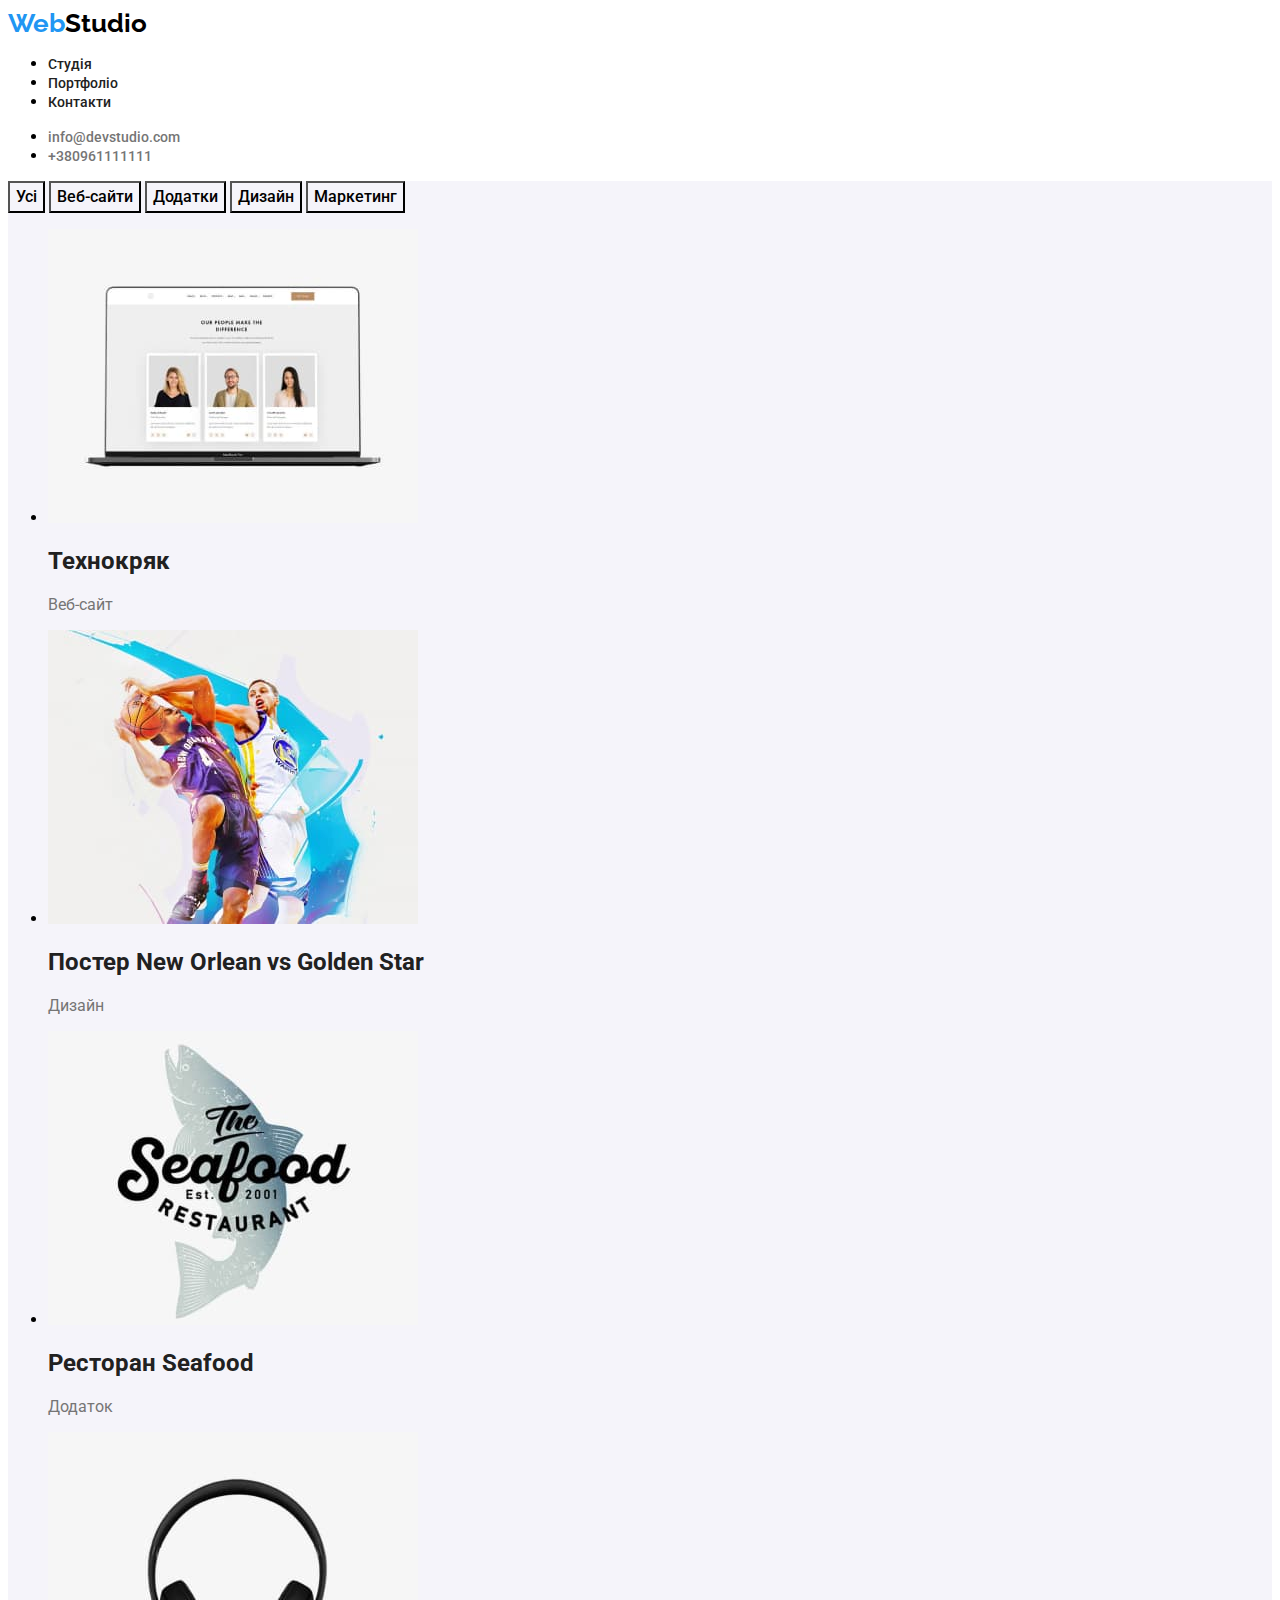
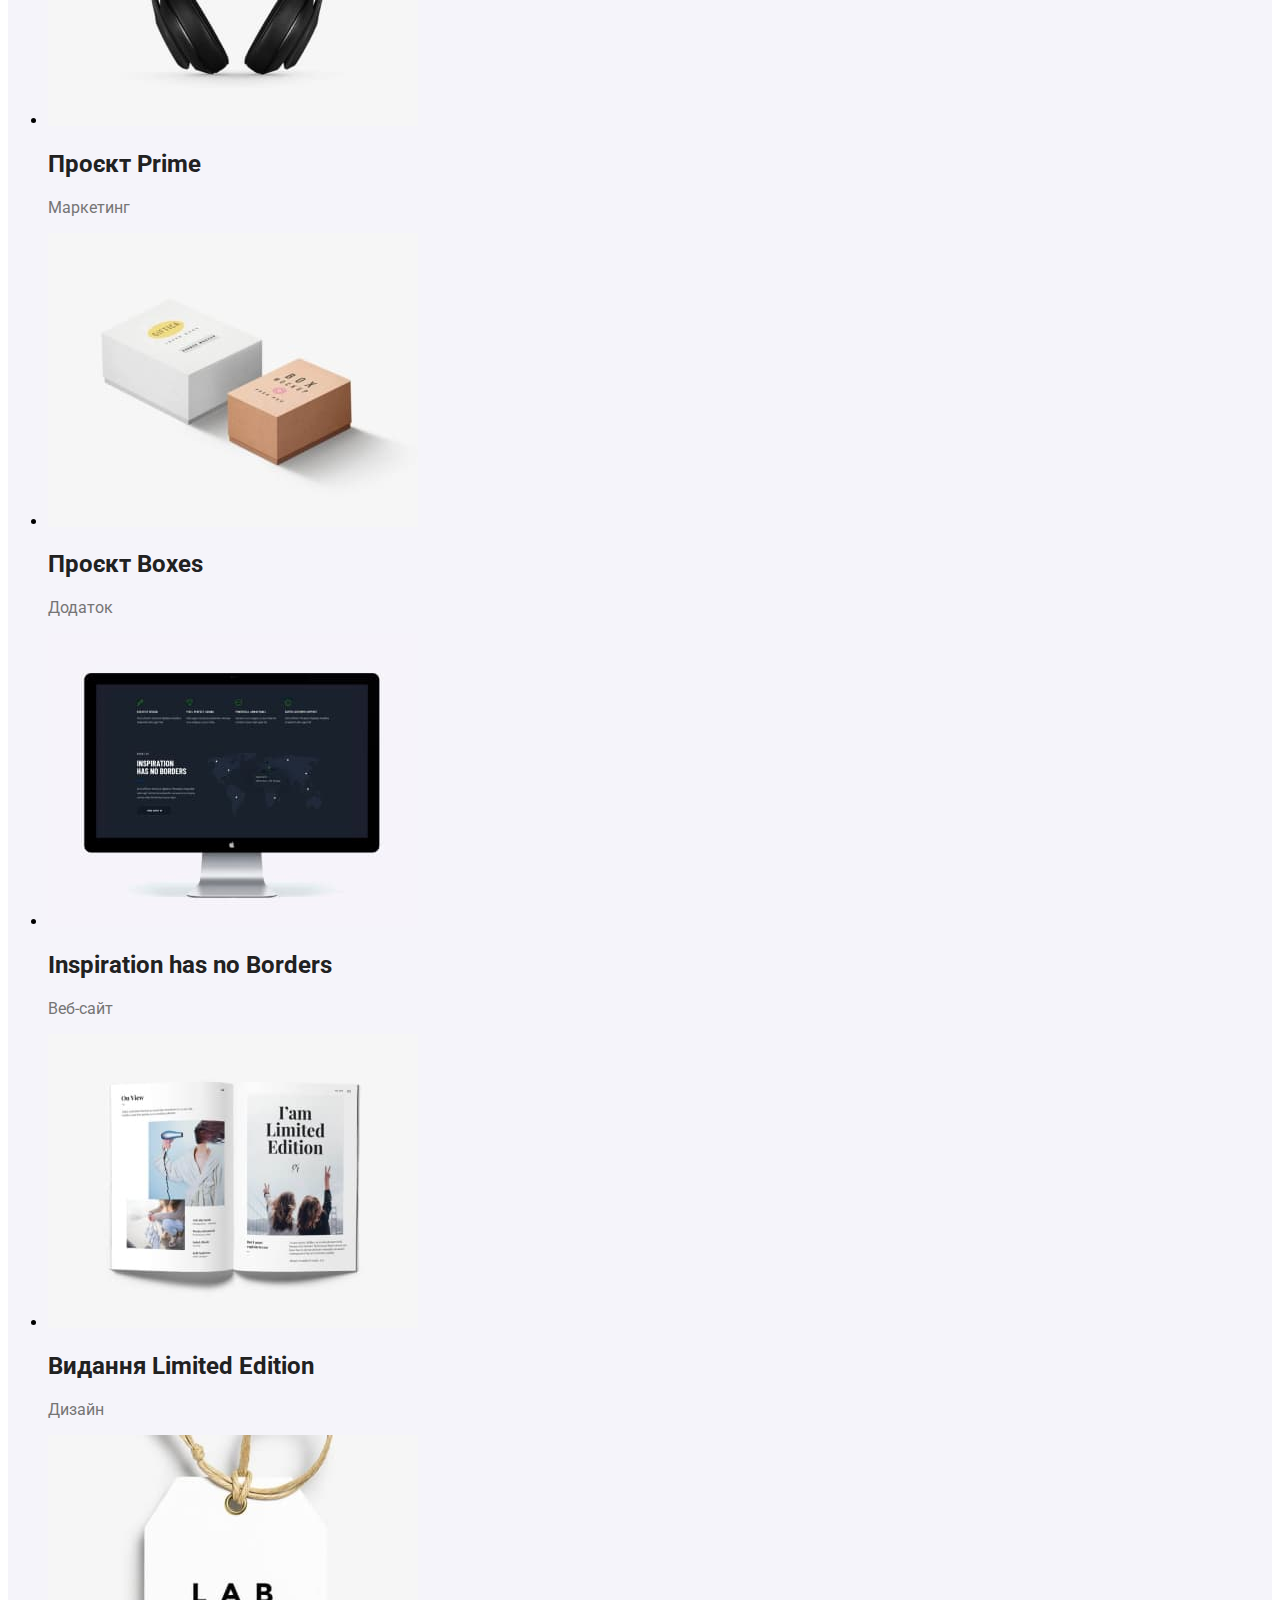
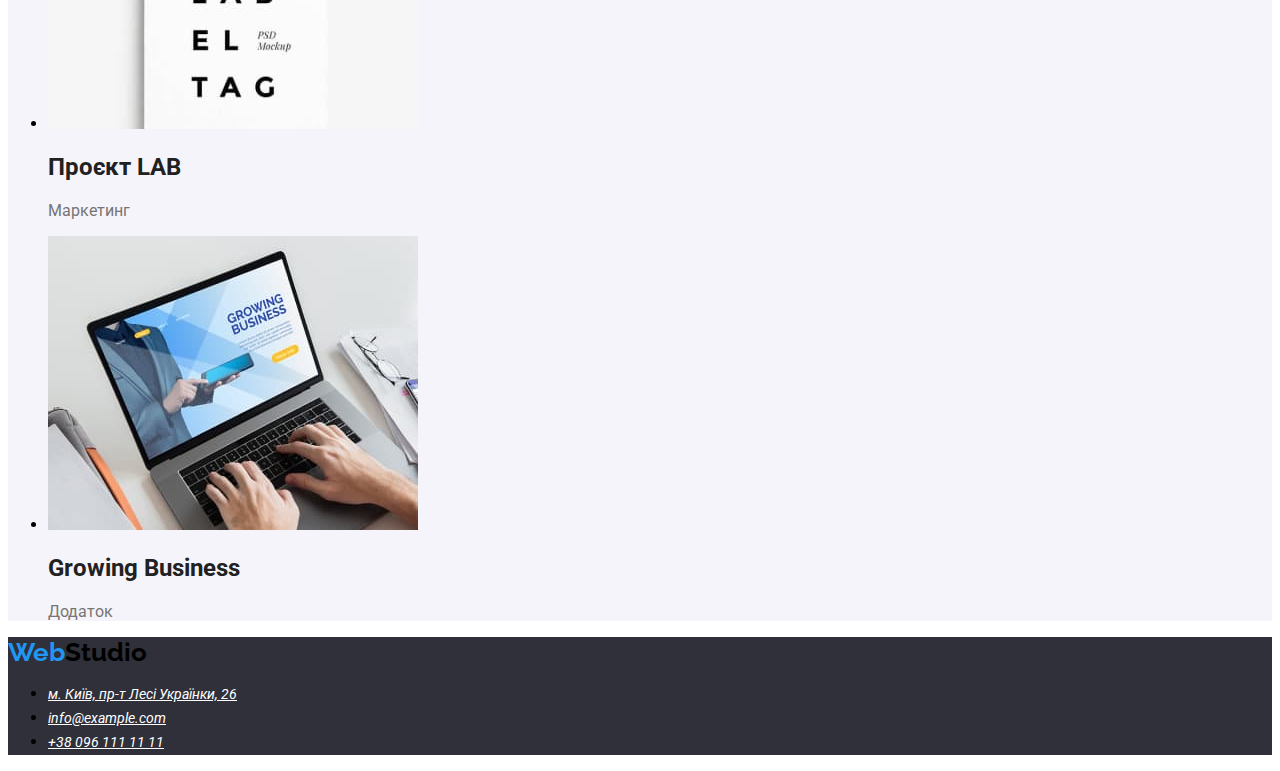
==== portfolio.html @ 0d54fa43 "add clone project" ====
<!DOCTYPE html>
<html lang="en">
  <head>
    <meta charset="UTF-8" />
    <meta http-equiv="X-UA-Compatible" content="IE=edge" />
    <meta name="viewport" content="width=device-width, initial-scale=1.0" />
    <title>Document</title>

    <!--Fonts-->
    <link rel="preconnect" href="https://fonts.googleapis.com" />
    <link rel="preconnect" href="https://fonts.gstatic.com" crossorigin />
    <link
      href="https://fonts.googleapis.com/css2?family=Raleway:wght@700&family=Roboto:wght@400;500;700;900&display=swap"
      rel="stylesheet"
    />

    <!--Styles-->
    <link rel="stylesheet" href="./css/style.css" />
  </head>
  <body>
    <!--Шапка сайта-->
    <header class="page-header">
      <nav>
        <a class="logo" href="#"><span class="link-logo">Web</span>Studio</a>
        <ul>
          <li><a class="nav-header" href="./">Студія</a></li>
          <li><a class="nav-header" href="./portfolio.html">Портфоліо</a></li>
          <li><a class="nav-header" href="#">Контакти</a></li>
        </ul>
      </nav>
      <ul>
        <li>
          <a class="auth-nav" href="mailto:info@devstudio.com"
            >info@devstudio.com</a
          >
        </li>
        <li>
          <a class="auth-nav" href="tel:+380961111111">+380961111111</a>
        </li>
      </ul>
    </header>

    <!--Герой-->
    <main>
      <section class="main section">
        <h1 class="visually-hidden">Приклади робіт</h1>
        <div>
          <button class="btn" type="button">Усі</button>
          <button class="btn" type="button">Веб-сайти</button>
          <button class="btn" type="button">Додатки</button>
          <button class="btn" type="button">Дизайн</button>
          <button class="btn" type="button">Маркетинг</button>
        </div>
        <ul>
          <li>
            <img
              src="./images/img1S.jpg"
              alt="Монітор компьютора з фото команди"
            />
            <h2 class="lead">Технокряк</h2>
            <p class="text">Веб-сайт</p>
          </li>
          <li>
            <img src="./images/img2S.jpg" alt="Гра двох баскетболістів" />
            <h2 class="lead">Постер New Orlean vs Golden Star</h2>
            <p class="text">Дизайн</p>
          </li>
          <li>
            <img src="./images/img3S.jpg" alt="Логотип ресторану SeaFood" />
            <h2 class="lead">Ресторан Seafood</h2>
            <p class="text">Додаток</p>
          </li>
          <li>
            <img src="./images/img4S.jpg" alt="Навушники" />
            <h2 class="lead">Проєкт Prime</h2>
            <p class="text">Маркетинг</p>
          </li>
          <li>
            <img src="./images/img5S.jpg" alt="Дві картонні коробки" />
            <h2 class="lead">Проєкт Boxes</h2>
            <p class="text">Додаток</p>
          </li>
          <li>
            <img src="./images/img6S.jpg" alt="Монітор" />
            <h2 class="lead">Inspiration has no Borders</h2>
            <p class="text">Веб-сайт</p>
          </li>
          <li>
            <img src="./images/img7S.jpg" alt="Відкритий журнал з картинками" />
            <h2 class="lead">Видання Limited Edition</h2>
            <p class="text">Дизайн</p>
          </li>
          <li>
            <img src="./images/img8S.jpg" alt="Брілок з логотипом" />
            <h2 class="lead">Проєкт LAB</h2>
            <p class="text">Маркетинг</p>
          </li>
          <li>
            <img src="./images/img9S.jpg" alt="Руки на клавіатурі ноутбука" />
            <h2 class="lead">Growing Business</h2>
            <p class="text">Додаток</p>
          </li>
        </ul>
      </section>
    </main>

    <!--Footer-->
    <footer class="footer">
      <a class="logo" href="#"><span class="link-logo">Web</span>Studio</a>
      <address>
        <ul>
          <li>
            <a class="adress" href="https://goo.gl/maps/T9vJCdXvuFHPoCDJ9"
              >м. Київ, пр-т Лесі Українки, 26</a
            >
          </li>
          <li>
            <a class="adress" href="mailto:info@example.com"
              >info@example.com</a
            >
          </li>
          <li>
            <a class="adress" href="tel:+380961111111">+38 096 111 11 11</a>
          </li>
        </ul>
      </address>
    </footer>
  </body>
</html>
---- css/style.css ----
:root {
    --color-primary: #212121;
    --color-secondary: #757575;
    --color-text-action: #2196F3;
}

body {
    font-family: "Roboto", sans-serif;


}

.page-header {
    background-color: #FFFFFF;
}

.logo {
    color: black;
    text-decoration: none;
    font-family: Raleway, sans-serif;
    font-size: 26px;
    line-height: 1.17;
    font-weight: 700;
}

.nav-header {
    color: var(--color-primary);
    text-decoration: none;
    /* font-family: Roboto, sans-serif; */
    font-size: 14px;
    line-height: 1.17;
    font-weight: 500;
}

.nav-header:hover {
    color: var(--color-text-action);
    cursor: pointer;
}

.link-logo {
    color: var(--color-text-action);
}

.auth-nav {
    color: var(--color-secondary);
    text-decoration: none;
    font-family: Roboto, sans-serif;
    font-size: 14px;
    line-height: 1.17;
    font-weight: 500;
}

.auth-nav:hover {
    color: var(--color-text-action);
}

/*Герой*/

.hero-section {
    background-color: #2F303A;
}

.hero-title {
    color: #FFFFFF;
    font-family: Roboto, sans-serif;
    font-size: 44px;
    line-height: 1.36;
    font-weight: 900;
}

.visually-hidden {
    position: absolute;
    white-space: nowrap;
    width: 1px;
    height: 1px;
    overflow: hidden;
    border: 0;
    padding: 0;
    clip: rect(0 0 0 0);
    clip-path: inset(50%);
    margin: -1px;
}
.button {
    background-color: var(--color-text-action);
    color: #FFFFFF;
    cursor: pointer;
    font-family: inherit;
    font-size: 16px;
    line-height: 1.88;
    font-weight: 700;

}

.btn {
    background-color: #F5F4FA;
    font-family: Roboto, sans-serif;
    font-size: 16px;
    line-height: 1.62;
    font-weight: 500;
}

.btn:hover {
    background-color: #2196F3;
}

.button:hover {
    background-color: var(--color-text-action);
}

/*Переваги*/

.main-section {
    background-color: #F5F5F5;
    font-family: Roboto, sans-serif;
    font-size: 14px;
    line-height: 1.17;
    font-weight: 700;
}

.main-title {
    font-family: Roboto, sans-serif;
    font-size: 36px;
    line-height: 1.17;
    font-weight: 700;
}

.title {
    font-family: Roboto, sans-serif;
    font-size: 16px;
    line-height: 1.17;
    font-weight: 500;
}


.subtitle {
    color: var(--color-secondary);
    font-family: Roboto, sans-serif;
    font-size: 16px;
    line-height: 1.17;
    font-weight: 400;
}

.lead {
    color: var(--color-primary)
}

.text {
    color: var(--color-secondary);
}

/*Наша команда*/
.section {
    background-color: #F5F4FA;
}

/*Footer*/
.footer {
    background-color: #2F303A;

}

.adress {
    color: #FFFFFF;
    font-family: Roboto, sans-serif;
    font-size: 14px;
    line-height: 1.71;
    font-weight: 400;
}
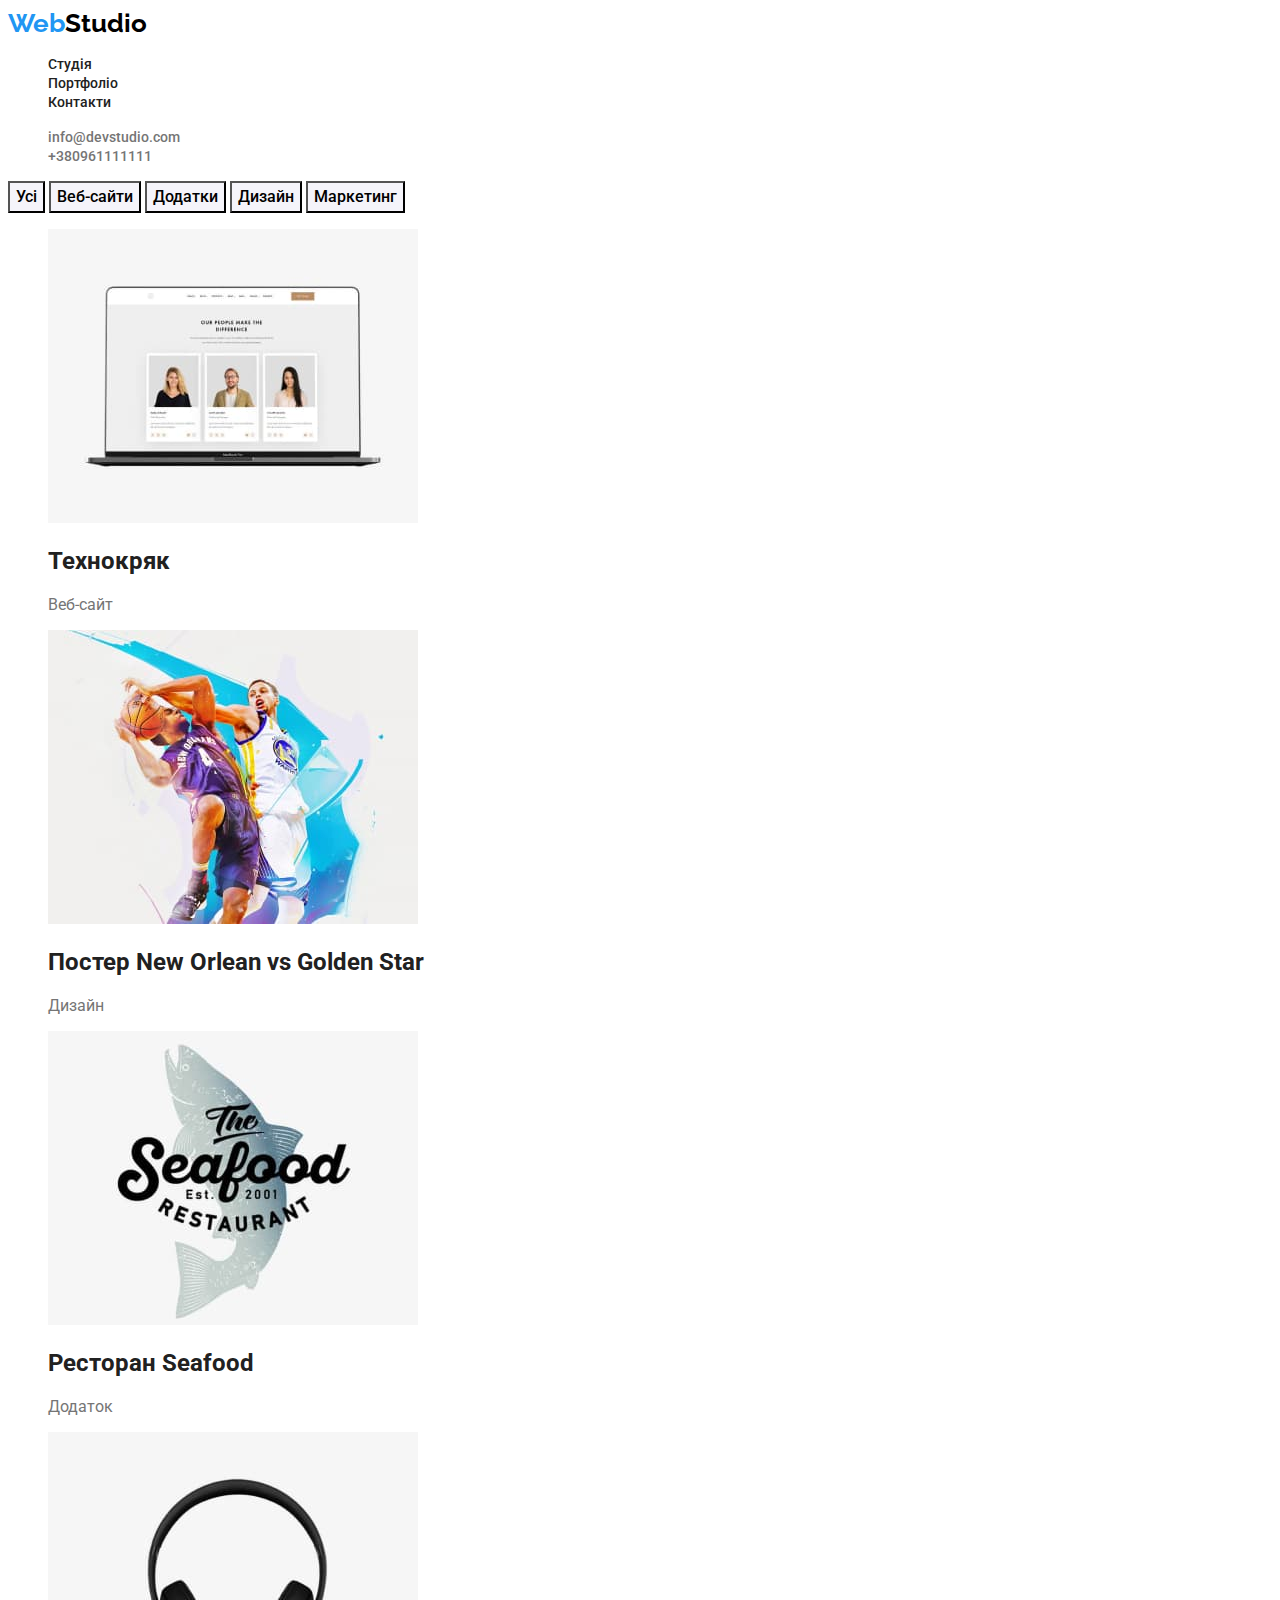
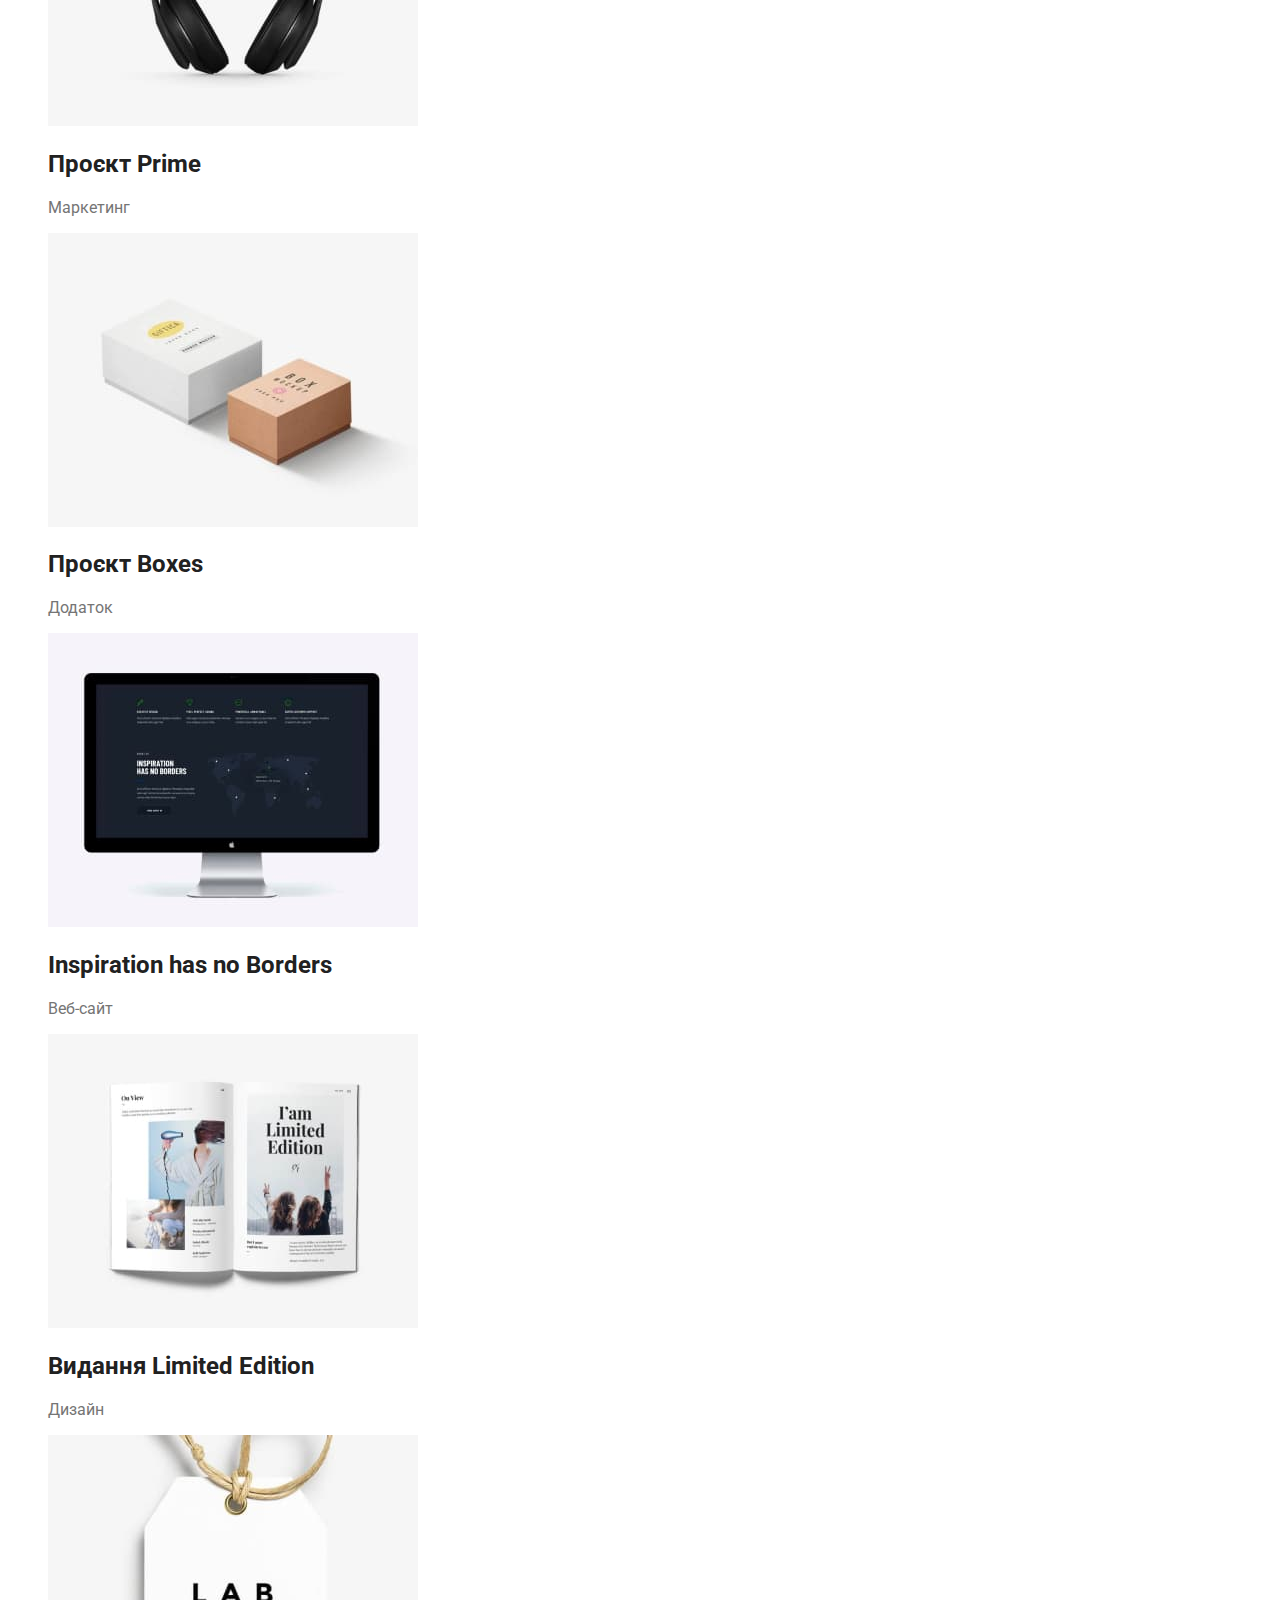
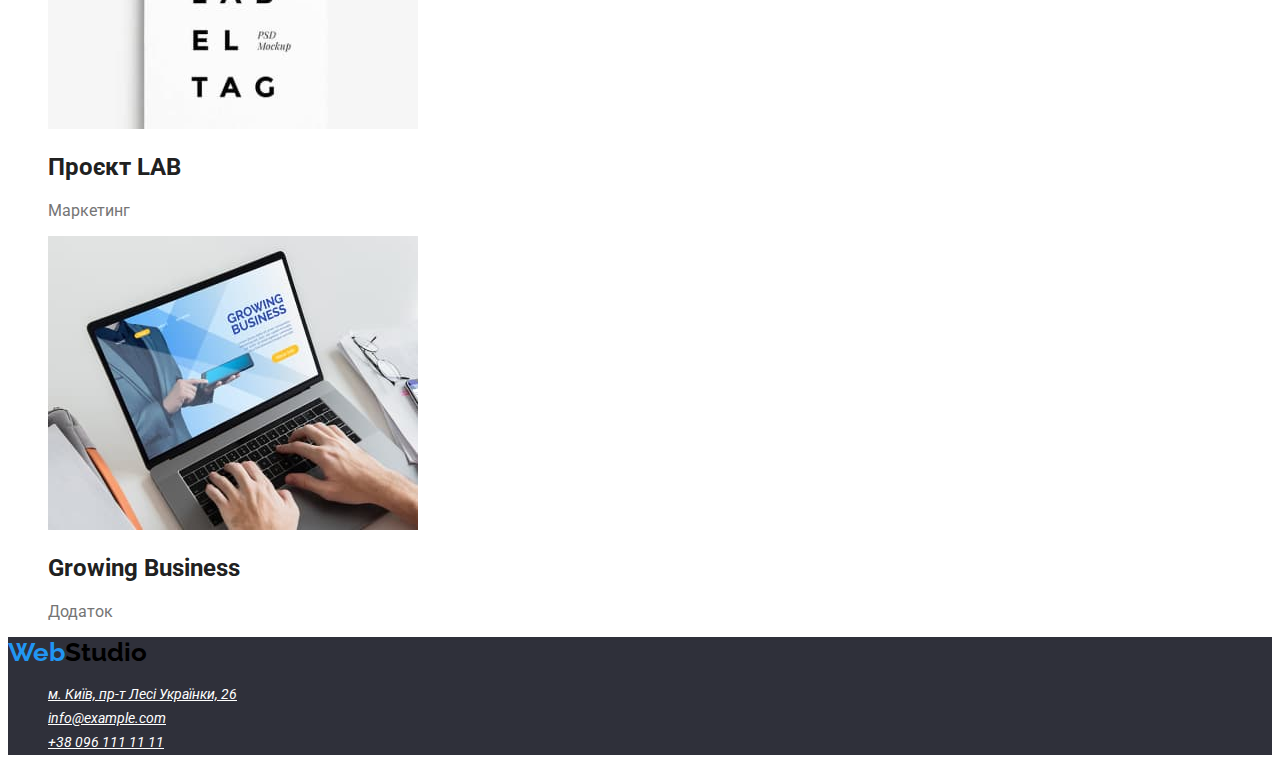
==== commit 3d3815b1: "finished my second HW" ====
--- a/portfolio.html
+++ b/portfolio.html
@@ -22,13 +22,13 @@
     <header class="page-header">
       <nav>
         <a class="logo" href="#"><span class="link-logo">Web</span>Studio</a>
-        <ul>
+        <ul class="list">
           <li><a class="nav-header" href="./">Студія</a></li>
           <li><a class="nav-header" href="./portfolio.html">Портфоліо</a></li>
           <li><a class="nav-header" href="#">Контакти</a></li>
         </ul>
       </nav>
-      <ul>
+      <ul class="list">
         <li>
           <a class="auth-nav" href="mailto:info@devstudio.com"
             >info@devstudio.com</a
@@ -45,13 +45,13 @@
       <section class="main section">
         <h1 class="visually-hidden">Приклади робіт</h1>
         <div>
-          <button class="btn" type="button">Усі</button>
-          <button class="btn" type="button">Веб-сайти</button>
-          <button class="btn" type="button">Додатки</button>
-          <button class="btn" type="button">Дизайн</button>
-          <button class="btn" type="button">Маркетинг</button>
+          <button class="button-filter" type="button">Усі</button>
+          <button class="button-filter" type="button">Веб-сайти</button>
+          <button class="button-filter" type="button">Додатки</button>
+          <button class="button-filter" type="button">Дизайн</button>
+          <button class="button-filter" type="button">Маркетинг</button>
         </div>
-        <ul>
+        <ul class="list">
           <li>
             <img
               src="./images/img1S.jpg"
@@ -108,7 +108,7 @@
     <footer class="footer">
       <a class="logo" href="#"><span class="link-logo">Web</span>Studio</a>
       <address>
-        <ul>
+        <ul class="list">
           <li>
             <a class="adress" href="https://goo.gl/maps/T9vJCdXvuFHPoCDJ9"
               >м. Київ, пр-т Лесі Українки, 26</a
--- a/css/style.css
+++ b/css/style.css
@@ -1,168 +1,164 @@
 :root {
-    --color-primary: #212121;
-    --color-secondary: #757575;
-    --color-text-action: #2196F3;
+  --color-primary: #212121;
+  --color-secondary: #757575;
+  --color-text-action: #2196f3;
+  --color-primary-bg: #ffffff;
+  --color-secondary-bg: #2f303a;
+  --color-bg-team: #f5f4fa;
 }
 
 body {
-    font-family: "Roboto", sans-serif;
-
-
+  font-family: "Roboto", sans-serif;
+  background-color: var(--color-primary-bg);
 }
 
-.page-header {
-    background-color: #FFFFFF;
+.list {
+    list-style: none;
 }
 
 .logo {
-    color: black;
-    text-decoration: none;
-    font-family: Raleway, sans-serif;
-    font-size: 26px;
-    line-height: 1.17;
-    font-weight: 700;
+  color: black;
+  text-decoration: none;
+  font-family: Raleway, sans-serif;
+  font-size: 26px;
+  line-height: 1.17;
+  font-weight: 700;
 }
 
 .nav-header {
-    color: var(--color-primary);
-    text-decoration: none;
-    /* font-family: Roboto, sans-serif; */
-    font-size: 14px;
-    line-height: 1.17;
-    font-weight: 500;
+  color: var(--color-primary);
+  text-decoration: none;
+  font-size: 14px;
+  line-height: 1.17;
+  font-weight: 500;
 }
 
 .nav-header:hover {
-    color: var(--color-text-action);
-    cursor: pointer;
+  color: var(--color-text-action);
+  cursor: pointer;
 }
 
 .link-logo {
-    color: var(--color-text-action);
+  color: var(--color-text-action);
 }
 
 .auth-nav {
-    color: var(--color-secondary);
-    text-decoration: none;
-    font-family: Roboto, sans-serif;
-    font-size: 14px;
-    line-height: 1.17;
-    font-weight: 500;
+  color: var(--color-secondary);
+  text-decoration: none;
+  font-size: 14px;
+  line-height: 1.17;
+  font-weight: 500;
 }
 
 .auth-nav:hover {
-    color: var(--color-text-action);
+  color: var(--color-text-action);
 }
 
 /*Герой*/
 
 .hero-section {
-    background-color: #2F303A;
+  background-color: var(--color-secondary-bg);
 }
 
 .hero-title {
-    color: #FFFFFF;
-    font-family: Roboto, sans-serif;
-    font-size: 44px;
-    line-height: 1.36;
-    font-weight: 900;
+  color: #ffffff;
+  font-size: 44px;
+  line-height: 1.36;
+  font-weight: 900;
 }
 
 .visually-hidden {
-    position: absolute;
-    white-space: nowrap;
-    width: 1px;
-    height: 1px;
-    overflow: hidden;
-    border: 0;
-    padding: 0;
-    clip: rect(0 0 0 0);
-    clip-path: inset(50%);
-    margin: -1px;
+  position: absolute;
+  white-space: nowrap;
+  width: 1px;
+  height: 1px;
+  overflow: hidden;
+  border: 0;
+  padding: 0;
+  clip: rect(0 0 0 0);
+  clip-path: inset(50%);
+  margin: -1px;
 }
-.button {
-    background-color: var(--color-text-action);
-    color: #FFFFFF;
-    cursor: pointer;
-    font-family: inherit;
-    font-size: 16px;
-    line-height: 1.88;
-    font-weight: 700;
-
+.button-hero {
+  background-color: var(--color-text-action);
+  color: #ffffff;
+  cursor: pointer;
+  font-family: inherit;
+  font-size: 16px;
+  line-height: 1.88;
+  font-weight: 700;
 }
 
-.btn {
-    background-color: #F5F4FA;
-    font-family: Roboto, sans-serif;
-    font-size: 16px;
-    line-height: 1.62;
-    font-weight: 500;
+.button-filter {
+  background-color: #f5f4fa;
+  font-family: inherit;
+  font-size: 16px;
+  line-height: 1.62;
+  font-weight: 500;
 }
 
-.btn:hover {
-    background-color: #2196F3;
+.button-filter:hover {
+  background-color: #2196f3;
 }
 
 .button:hover {
-    background-color: var(--color-text-action);
+  background-color: var(--color-text-action);
 }
 
 /*Переваги*/
 
 .main-section {
-    background-color: #F5F5F5;
-    font-family: Roboto, sans-serif;
-    font-size: 14px;
-    line-height: 1.17;
-    font-weight: 700;
+  font-family: Roboto, sans-serif;
+  font-size: 14px;
+  line-height: 1.17;
+  font-weight: 700;
 }
 
 .main-title {
-    font-family: Roboto, sans-serif;
-    font-size: 36px;
-    line-height: 1.17;
-    font-weight: 700;
+  font-size: 36px;
+  line-height: 1.17;
+  font-weight: 700;
 }
 
 .title {
-    font-family: Roboto, sans-serif;
-    font-size: 16px;
-    line-height: 1.17;
-    font-weight: 500;
+  font-size: 16px;
+  line-height: 1.17;
+  font-weight: 500;
 }
 
-
 .subtitle {
-    color: var(--color-secondary);
-    font-family: Roboto, sans-serif;
-    font-size: 16px;
-    line-height: 1.17;
-    font-weight: 400;
+  color: var(--color-secondary);
+  font-size: 16px;
+  line-height: 1.17;
+  font-weight: 400;
 }
 
 .lead {
-    color: var(--color-primary)
+  color: var(--color-primary);
 }
 
 .text {
-    color: var(--color-secondary);
+  color: var(--color-secondary);
 }
 
 /*Наша команда*/
-.section {
-    background-color: #F5F4FA;
+.section-team {
+  background-color: #f5f4fa;
+}
+
+.team-list-item {
+    background-color: var(--color-primary-bg);
 }
 
 /*Footer*/
 .footer {
-    background-color: #2F303A;
-
-}
+  background-color: var(--color-secondary-bg);
+   }
 
 .adress {
-    color: #FFFFFF;
-    font-family: Roboto, sans-serif;
-    font-size: 14px;
-    line-height: 1.71;
-    font-weight: 400;
+  color: #ffffff;
+  font-family: Roboto, sans-serif;
+  font-size: 14px;
+  line-height: 1.71;
+  font-weight: 400;
 }
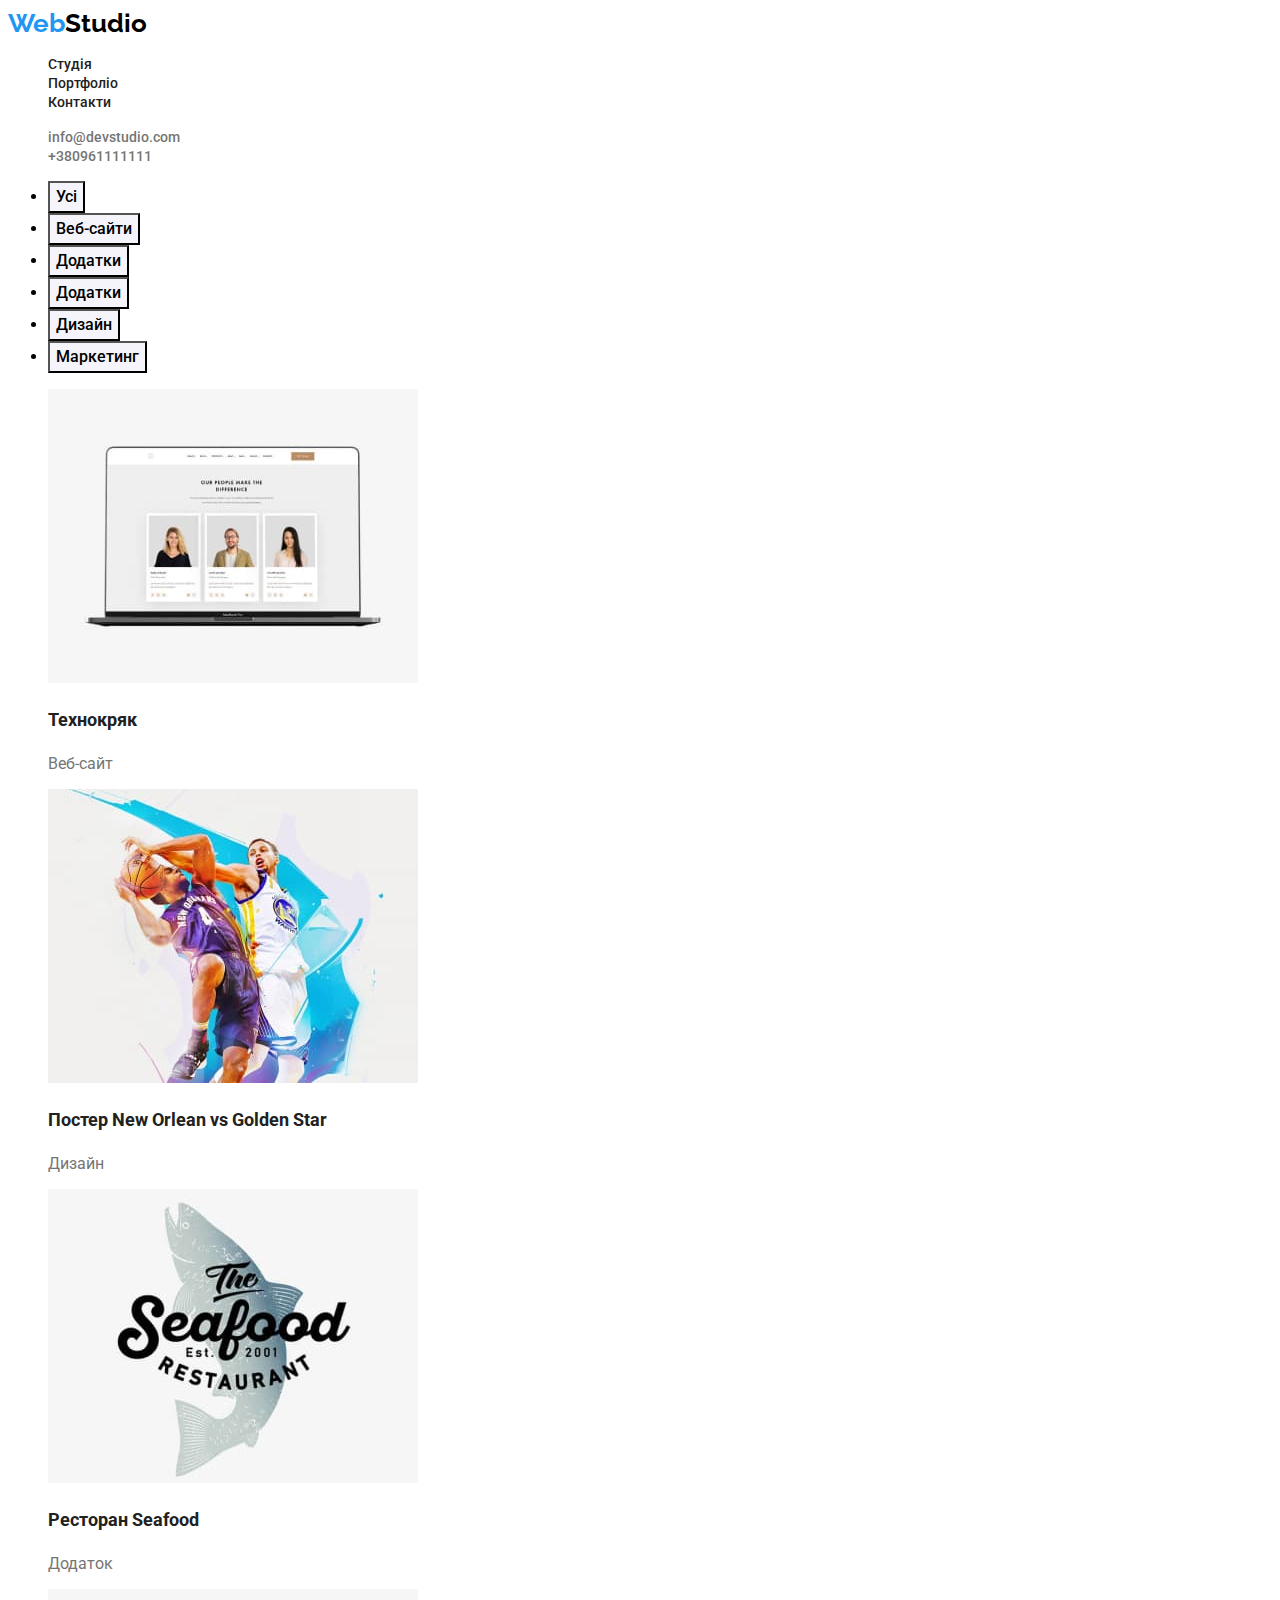
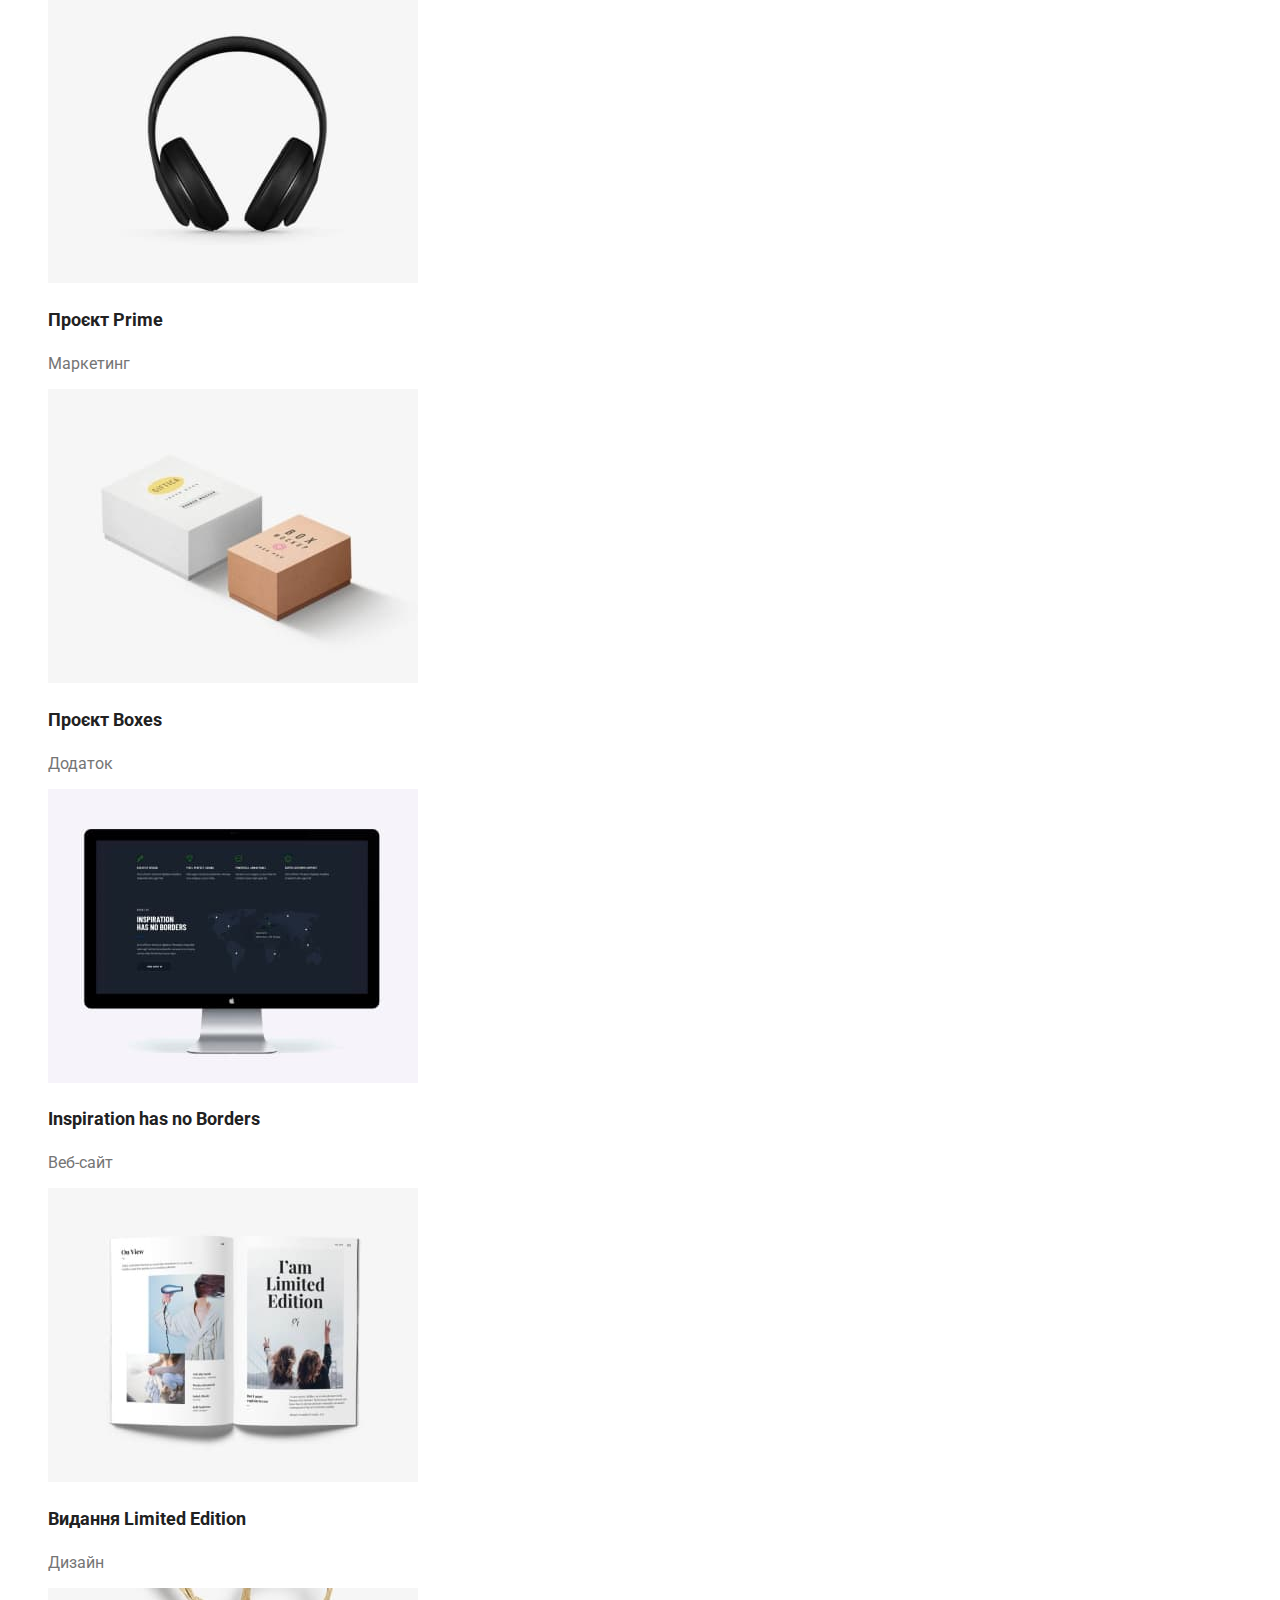
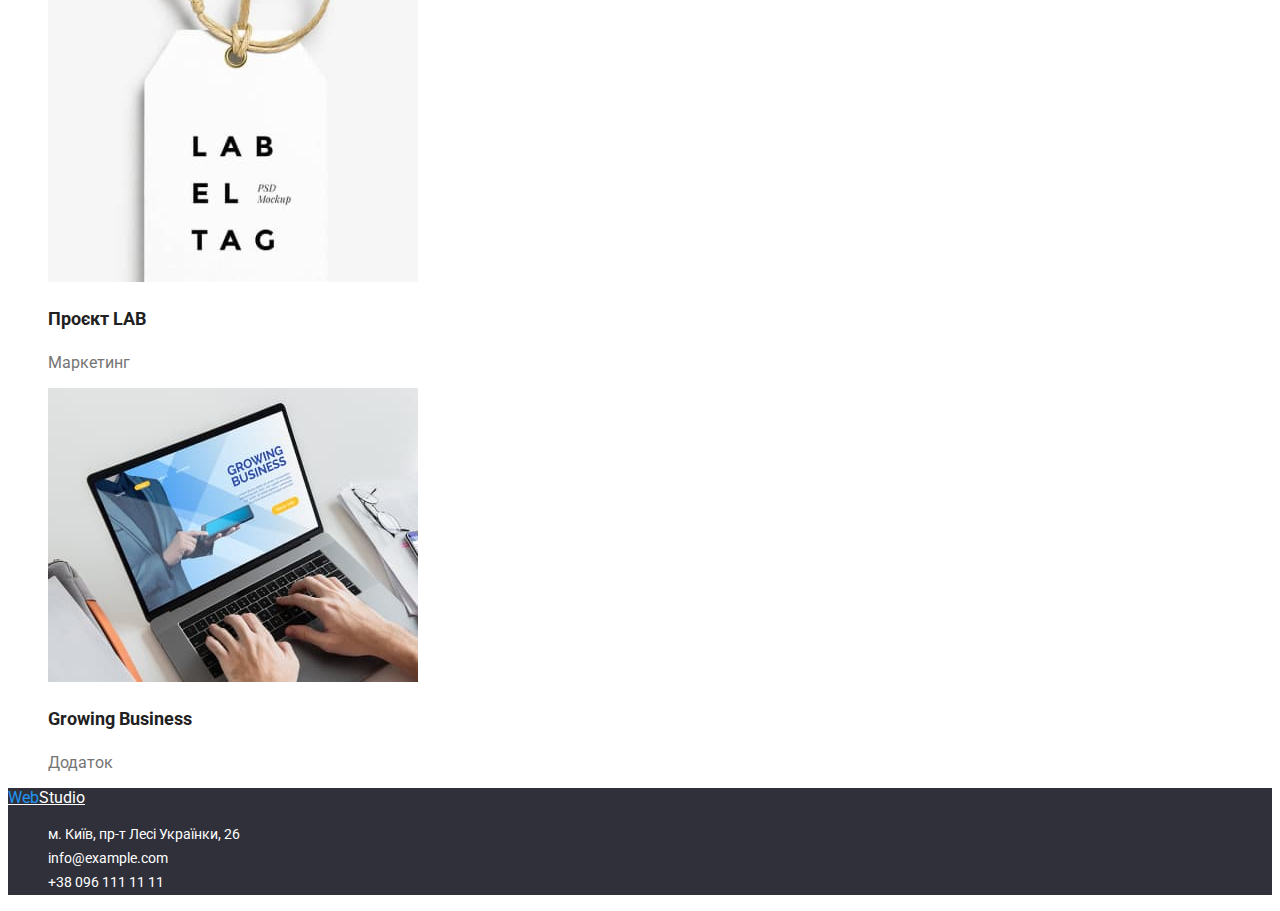
==== commit 62a8f5c5: "Допрацювала 2дз" ====
--- a/portfolio.html
+++ b/portfolio.html
@@ -44,13 +44,21 @@
     <main>
       <section class="main section">
         <h1 class="visually-hidden">Приклади робіт</h1>
-        <div>
-          <button class="button-filter" type="button">Усі</button>
-          <button class="button-filter" type="button">Веб-сайти</button>
-          <button class="button-filter" type="button">Додатки</button>
-          <button class="button-filter" type="button">Дизайн</button>
-          <button class="button-filter" type="button">Маркетинг</button>
-        </div>
+        <ul>
+          <li>
+            <button class="button-filter" type="button">Усі</button>
+          </li>
+          <li>
+            <button class="button-filter" type="button">Веб-сайти</button>
+          </li>
+          <li><button class="button-filter" type="button">Додатки</button></li>
+          <li><button class="button-filter" type="button">Додатки</button></li>
+          <li><button class="button-filter" type="button">Дизайн</button></li>
+          <li>
+            <button class="button-filter" type="button">Маркетинг</button>
+          </li>
+        </ul>
+
         <ul class="list">
           <li>
             <img
@@ -106,7 +114,9 @@
 
     <!--Footer-->
     <footer class="footer">
-      <a class="logo" href="#"><span class="link-logo">Web</span>Studio</a>
+      <a class="logo-footer" href="#"
+        ><span class="link-logo">Web</span>Studio</a
+      >
       <address>
         <ul class="list">
           <li>
--- a/css/style.css
+++ b/css/style.css
@@ -65,6 +65,7 @@
   font-size: 44px;
   line-height: 1.36;
   font-weight: 900;
+  text-transform: uppercase;
 }
 
 .visually-hidden {
@@ -89,16 +90,26 @@
   font-weight: 700;
 }
 
+.button-hero:hover {
+  background-color: #188CE8;
+}
+
+.button-hero:focus {
+  background-color: #188CE8;
+}
+
 .button-filter {
   background-color: #f5f4fa;
   font-family: inherit;
   font-size: 16px;
   line-height: 1.62;
   font-weight: 500;
+  cursor: pointer;
 }
 
 .button-filter:hover {
   background-color: #2196f3;
+  color: #ffffff;
 }
 
 .button:hover {
@@ -112,6 +123,7 @@
   font-size: 14px;
   line-height: 1.17;
   font-weight: 700;
+  text-transform: uppercase;
 }
 
 .main-title {
@@ -135,15 +147,22 @@
 
 .lead {
   color: var(--color-primary);
+  font-size: 18px;
+  line-height: 2;
+  font-weight: 700;
 }
 
 .text {
   color: var(--color-secondary);
+  font-weight: 400;
+    font-size: 16px;
+    line-height: 1,88;
 }
 
 /*Наша команда*/
 .section-team {
   background-color: #f5f4fa;
+  list-style: none;
 }
 
 .team-list-item {
@@ -155,10 +174,24 @@
   background-color: var(--color-secondary-bg);
    }
 
+   .logo-footer {
+    color: var(--color-primary-bg);
+   }
+
 .adress {
   color: #ffffff;
   font-family: Roboto, sans-serif;
   font-size: 14px;
   line-height: 1.71;
   font-weight: 400;
+  text-decoration: none;
+  font-style: normal;
 }
+
+.adress-nav {
+  color: var(--color-secondary);
+}
+
+.adress-nav:hover {
+  color: var(--color-text-action);
+}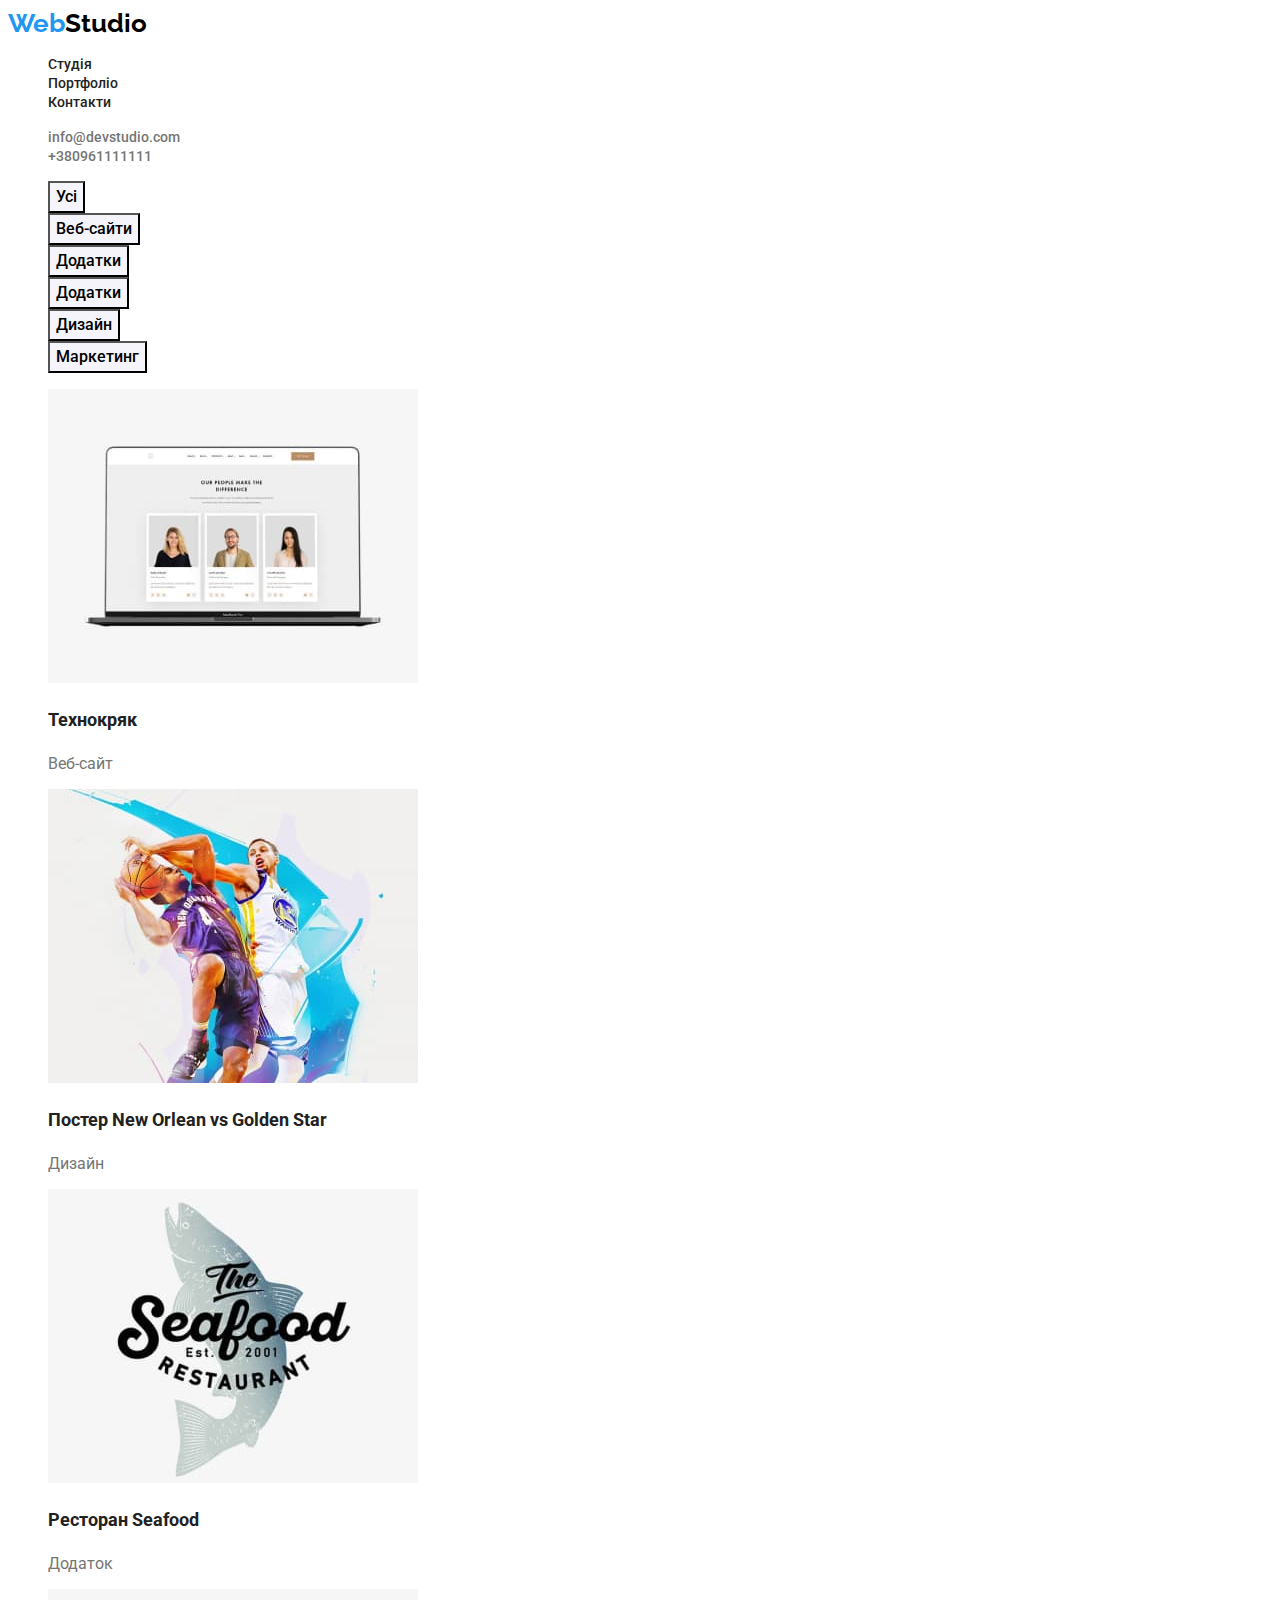
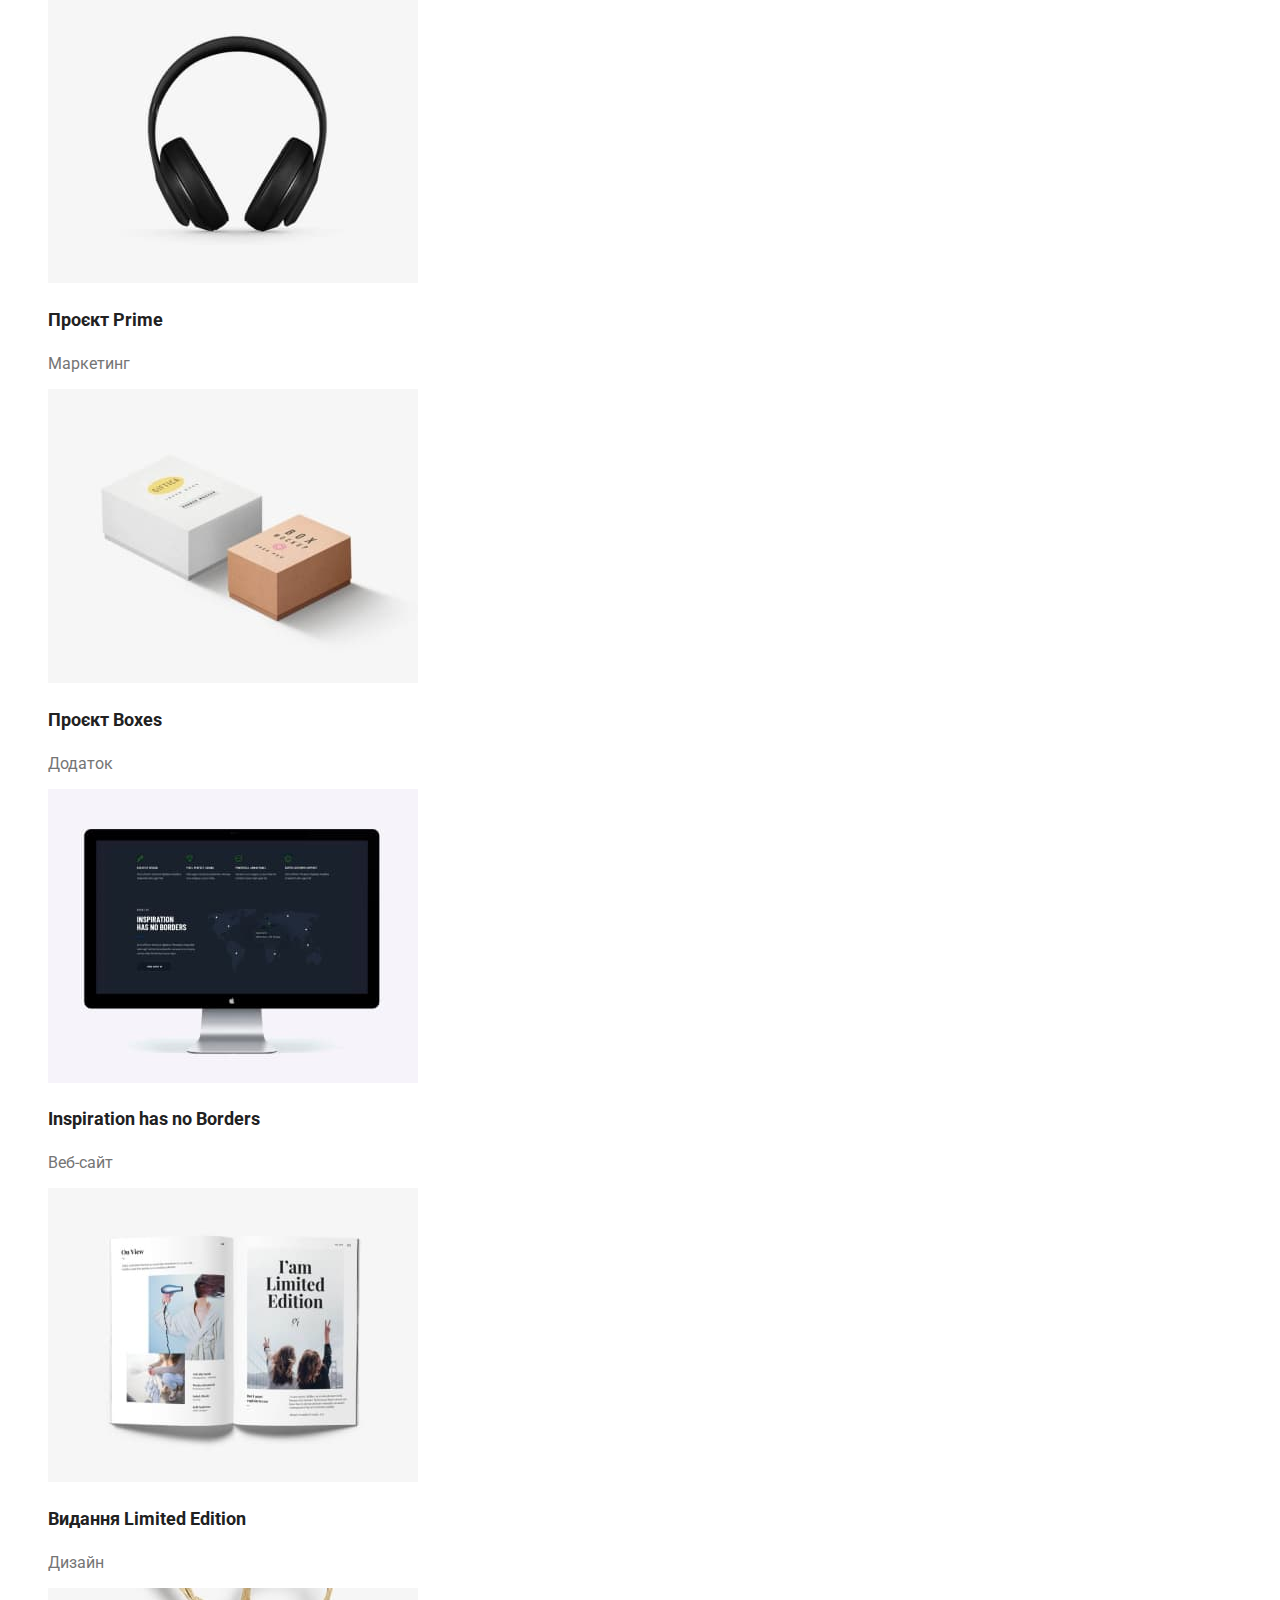
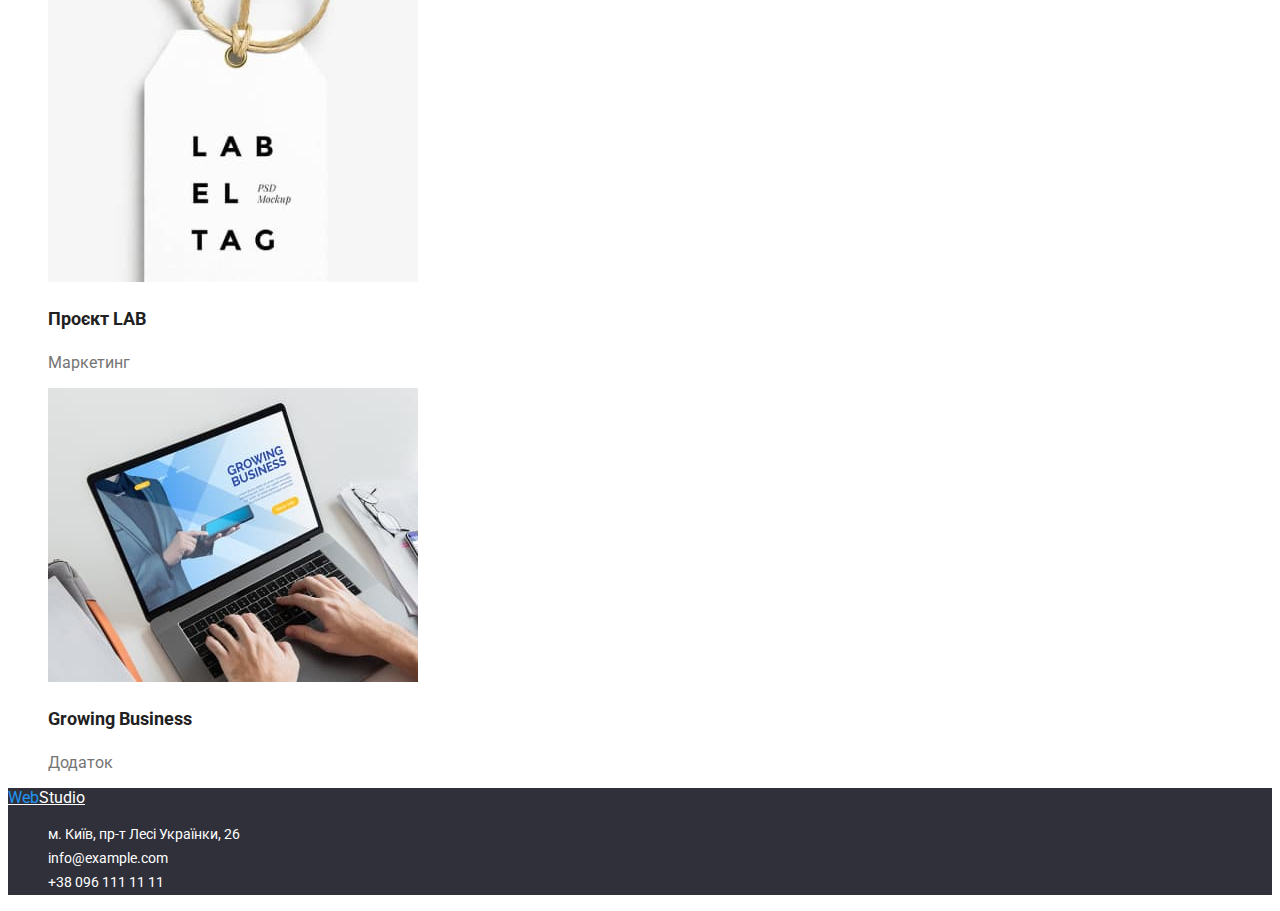
==== commit 9b74d9de: "доробила 2дз" ====
--- a/portfolio.html
+++ b/portfolio.html
@@ -45,16 +45,22 @@
       <section class="main section">
         <h1 class="visually-hidden">Приклади робіт</h1>
         <ul>
-          <li>
+          <li class="point">
             <button class="button-filter" type="button">Усі</button>
           </li>
-          <li>
+          <li class="point">
             <button class="button-filter" type="button">Веб-сайти</button>
           </li>
-          <li><button class="button-filter" type="button">Додатки</button></li>
-          <li><button class="button-filter" type="button">Додатки</button></li>
-          <li><button class="button-filter" type="button">Дизайн</button></li>
-          <li>
+          <li class="point">
+            <button class="button-filter" type="button">Додатки</button>
+          </li>
+          <li class="point">
+            <button class="button-filter" type="button">Додатки</button>
+          </li>
+          <li class="point">
+            <button class="button-filter" type="button">Дизайн</button>
+          </li>
+          <li class="point">
             <button class="button-filter" type="button">Маркетинг</button>
           </li>
         </ul>
--- a/css/style.css
+++ b/css/style.css
@@ -14,6 +14,7 @@
 
 .list {
     list-style: none;
+    width: 370px;
 }
 
 .logo {
@@ -61,11 +62,15 @@
 }
 
 .hero-title {
-  color: #ffffff;
+  color: var(--color-primary-bg);
   font-size: 44px;
   line-height: 1.36;
   font-weight: 900;
   text-transform: uppercase;
+}
+
+.point {
+  list-style: none;
 }
 
 .visually-hidden {
@@ -82,7 +87,7 @@
 }
 .button-hero {
   background-color: var(--color-text-action);
-  color: #ffffff;
+  color: var(--color-primary-bg);
   cursor: pointer;
   font-family: inherit;
   font-size: 16px;
@@ -108,8 +113,8 @@
 }
 
 .button-filter:hover {
-  background-color: #2196f3;
-  color: #ffffff;
+  background-color: var(--color-text-action);
+  color: var(--color-primary-bg);
 }
 
 .button:hover {
@@ -142,7 +147,6 @@
   color: var(--color-secondary);
   font-size: 16px;
   line-height: 1.17;
-  font-weight: 400;
 }
 
 .lead {
@@ -179,7 +183,7 @@
    }
 
 .adress {
-  color: #ffffff;
+  color: var(--color-primary-bg);
   font-family: Roboto, sans-serif;
   font-size: 14px;
   line-height: 1.71;
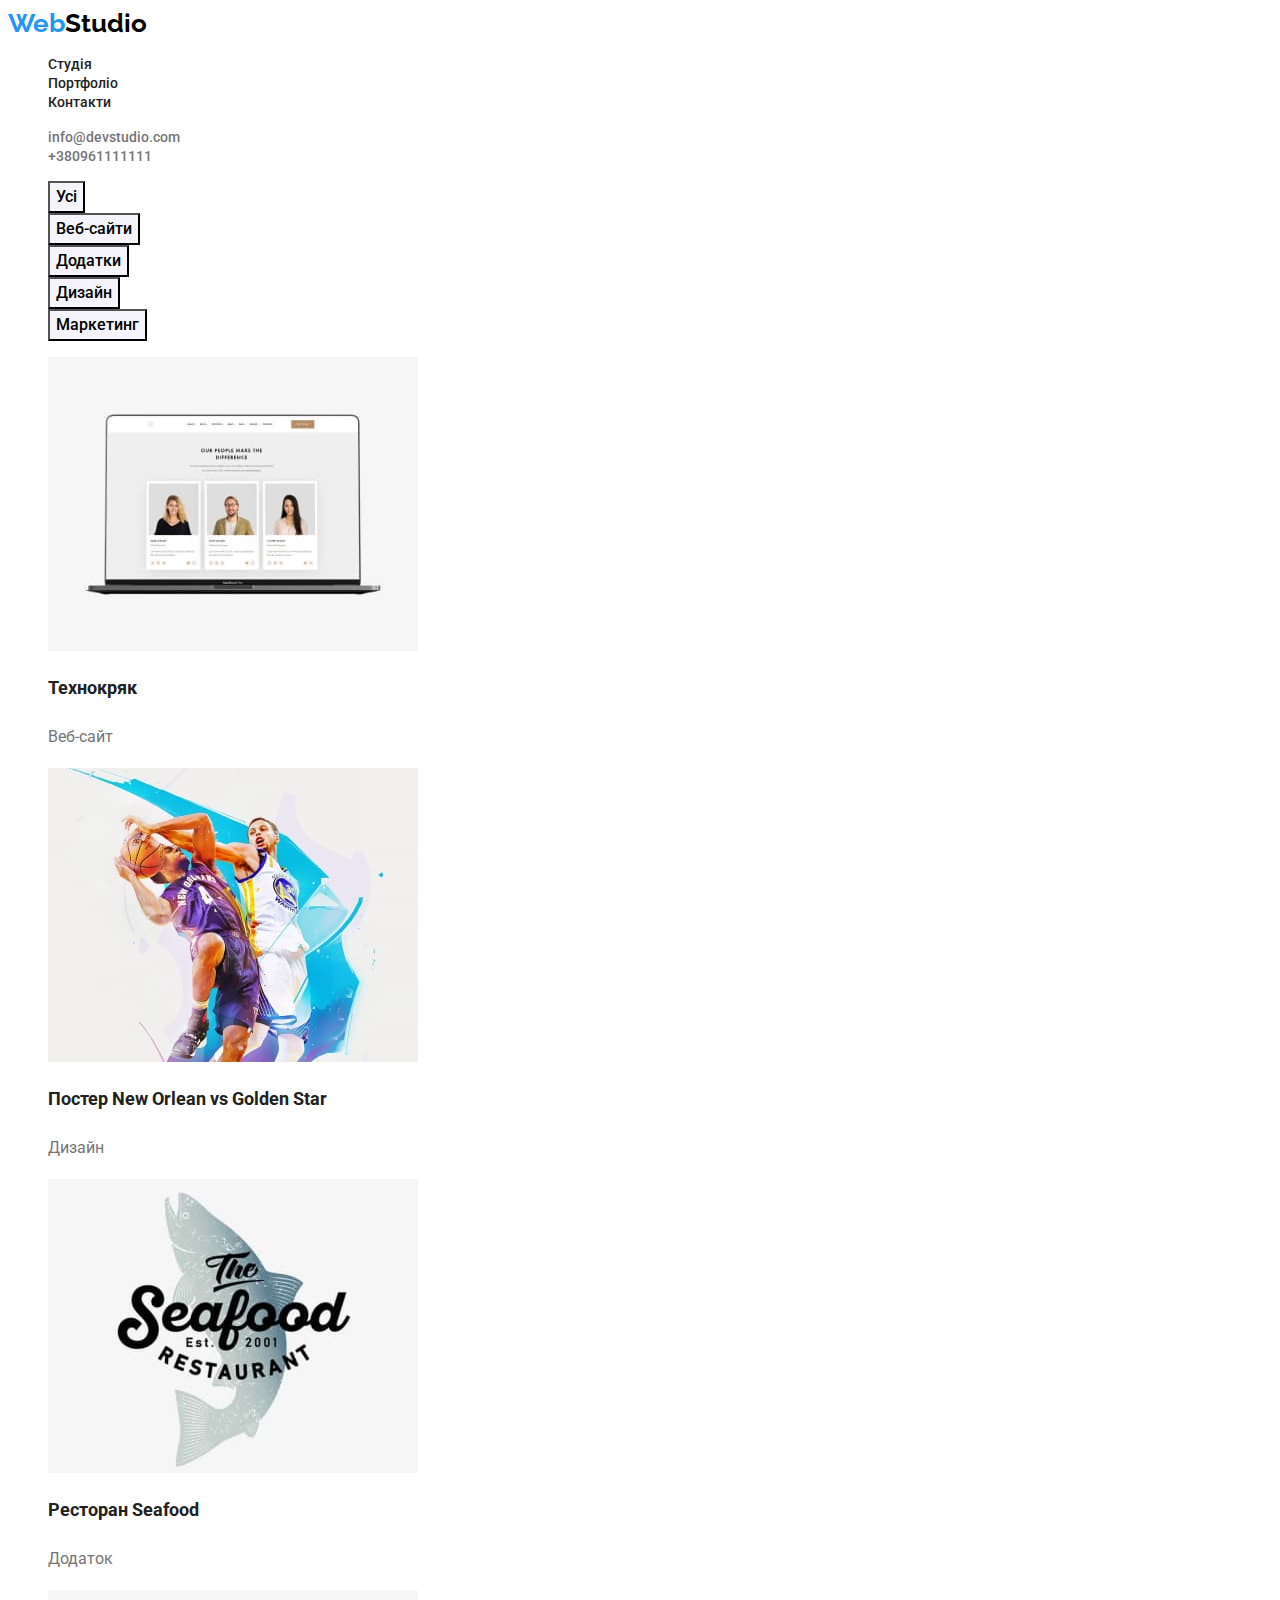
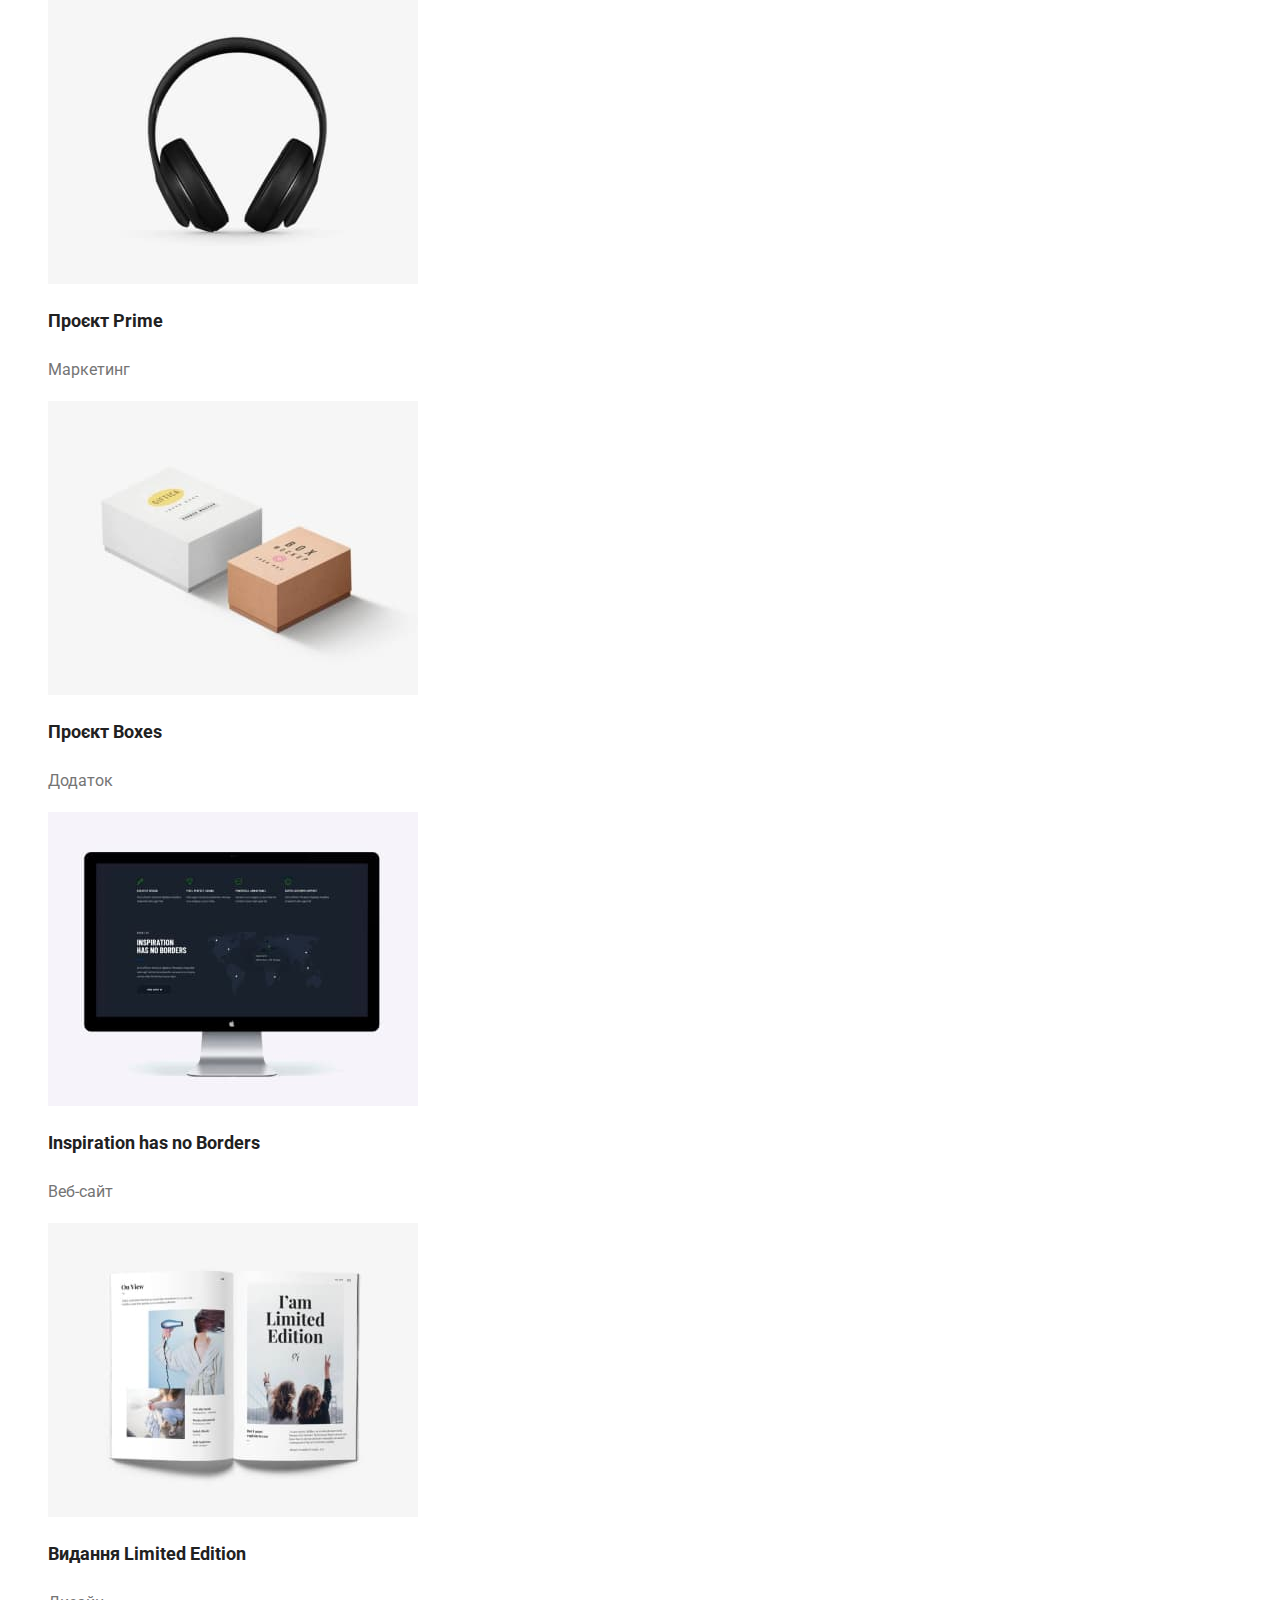
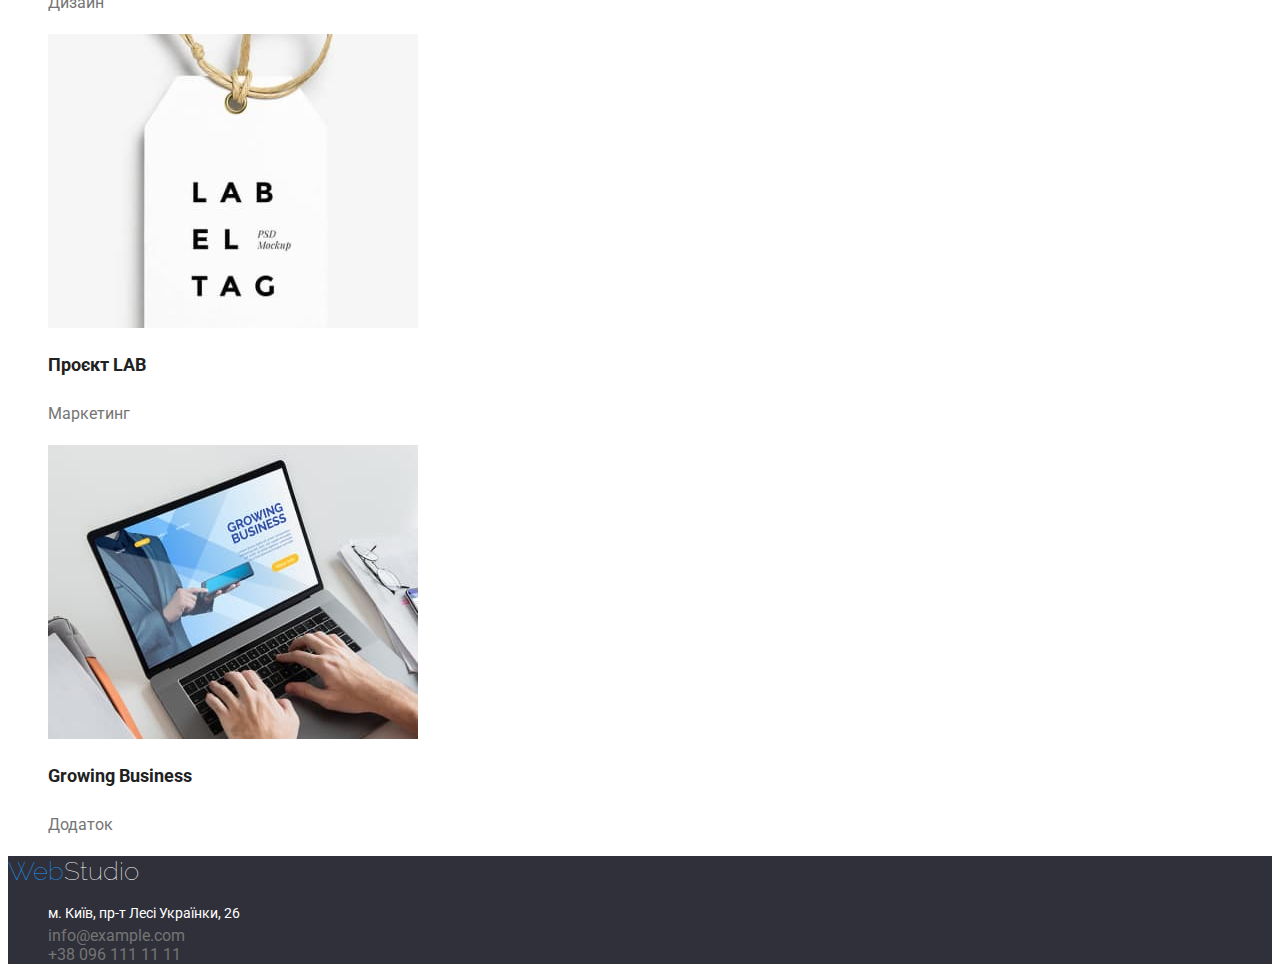
==== commit cf9425e6: "дз виправлено" ====
--- a/portfolio.html
+++ b/portfolio.html
@@ -50,9 +50,6 @@
           </li>
           <li class="point">
             <button class="button-filter" type="button">Веб-сайти</button>
-          </li>
-          <li class="point">
-            <button class="button-filter" type="button">Додатки</button>
           </li>
           <li class="point">
             <button class="button-filter" type="button">Додатки</button>
@@ -123,20 +120,22 @@
       <a class="logo-footer" href="#"
         ><span class="link-logo">Web</span>Studio</a
       >
-      <address>
+      <address class="address">
         <ul class="list">
           <li>
-            <a class="adress" href="https://goo.gl/maps/T9vJCdXvuFHPoCDJ9"
+            <a class="address-link" href="https://goo.gl/maps/T9vJCdXvuFHPoCDJ9"
               >м. Київ, пр-т Лесі Українки, 26</a
             >
           </li>
           <li>
-            <a class="adress" href="mailto:info@example.com"
+            <a class="link adress-nav" href="mailto:info@example.com"
               >info@example.com</a
             >
           </li>
           <li>
-            <a class="adress" href="tel:+380961111111">+38 096 111 11 11</a>
+            <a class="link adress-nav" href="tel:+380961111111"
+              >+38 096 111 11 11</a
+            >
           </li>
         </ul>
       </address>
--- a/css/style.css
+++ b/css/style.css
@@ -14,7 +14,6 @@
 
 .list {
     list-style: none;
-    width: 370px;
 }
 
 .logo {
@@ -37,6 +36,10 @@
 .nav-header:hover {
   color: var(--color-text-action);
   cursor: pointer;
+}
+ 
+.nav-header:focus {
+  color: var(--color-text-action);
 }
 
 .link-logo {
@@ -67,7 +70,7 @@
   line-height: 1.36;
   font-weight: 900;
   text-transform: uppercase;
-}
+  }
 
 .point {
   list-style: none;
@@ -96,15 +99,15 @@
 }
 
 .button-hero:hover {
-  background-color: #188CE8;
+  background-color: var(--color-text-action)
 }
 
 .button-hero:focus {
-  background-color: #188CE8;
+  background-color: var(--color-text-action)
 }
 
 .button-filter {
-  background-color: #f5f4fa;
+  background-color: var(--color-bg-team);
   font-family: inherit;
   font-size: 16px;
   line-height: 1.62;
@@ -143,10 +146,19 @@
   font-weight: 500;
 }
 
+.section-title {
+  font-family: Roboto, sans-serif;
+  font-weight: 700;
+  font-size: 14px;
+  line-height: 1.17;
+  text-transform: uppercase;
+}
+
 .subtitle {
   color: var(--color-secondary);
-  font-size: 16px;
-  line-height: 1.17;
+  font-family: Roboto, sans-serif;
+  font-size: 14px;
+  line-height: 1.71;
 }
 
 .lead {
@@ -158,14 +170,13 @@
 
 .text {
   color: var(--color-secondary);
-  font-weight: 400;
-    font-size: 16px;
-    line-height: 1,88;
+  font-size: 16px;
+  line-height: 1.88;
 }
 
 /*Наша команда*/
 .section-team {
-  background-color: #f5f4fa;
+  background-color: var(--color-bg-team)
   list-style: none;
 }
 
@@ -180,17 +191,25 @@
 
    .logo-footer {
     color: var(--color-primary-bg);
-   }
-
-.adress {
+    text-decoration: none;
+    font-family: Raleway, sans-serif;
+    font-weight: 700;
+    font-size: 26px;
+    font-weight: 1.38;
+}
+
+.address {
+  font-style: normal;
+}
+
+.address-link {
   color: var(--color-primary-bg);
   font-family: Roboto, sans-serif;
   font-size: 14px;
   line-height: 1.71;
   font-weight: 400;
   text-decoration: none;
-  font-style: normal;
-}
+ }
 
 .adress-nav {
   color: var(--color-secondary);
@@ -198,4 +217,8 @@
 
 .adress-nav:hover {
   color: var(--color-text-action);
+}
+
+.link {
+  text-decoration: none;
 }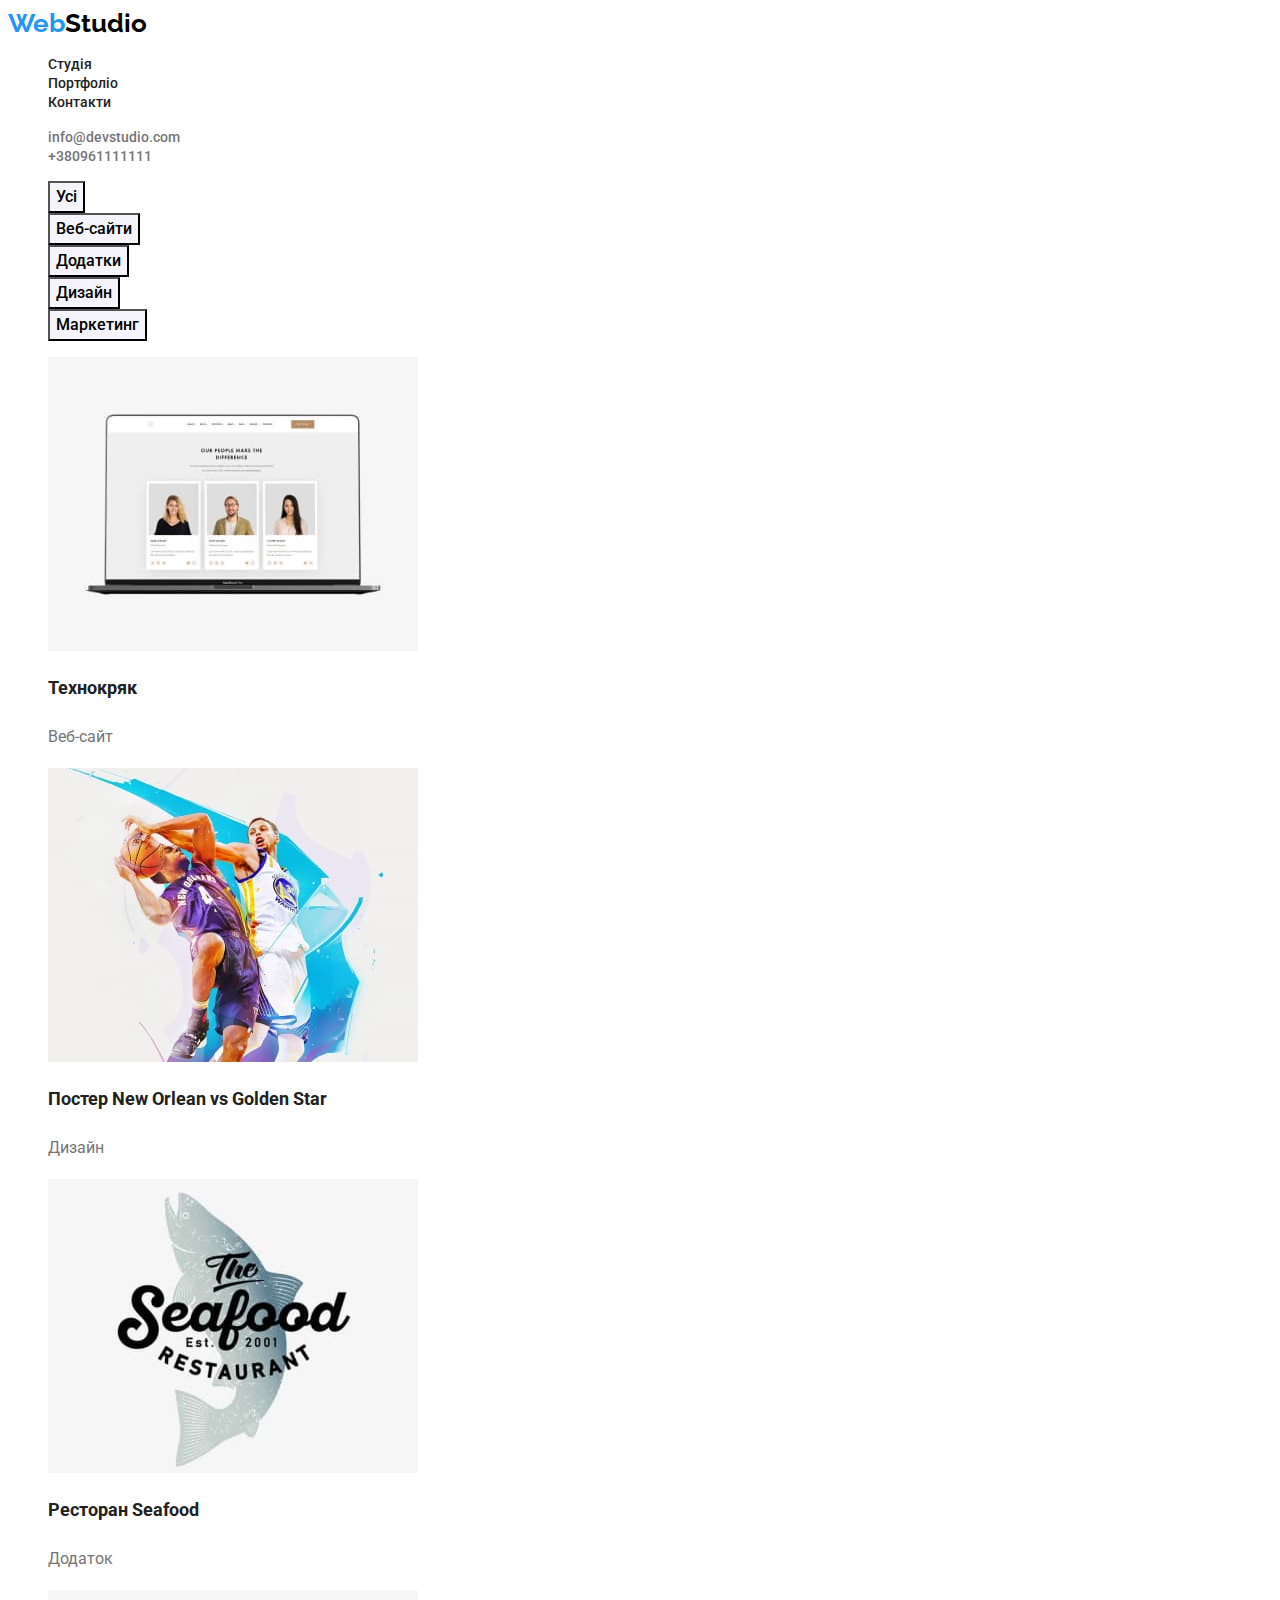
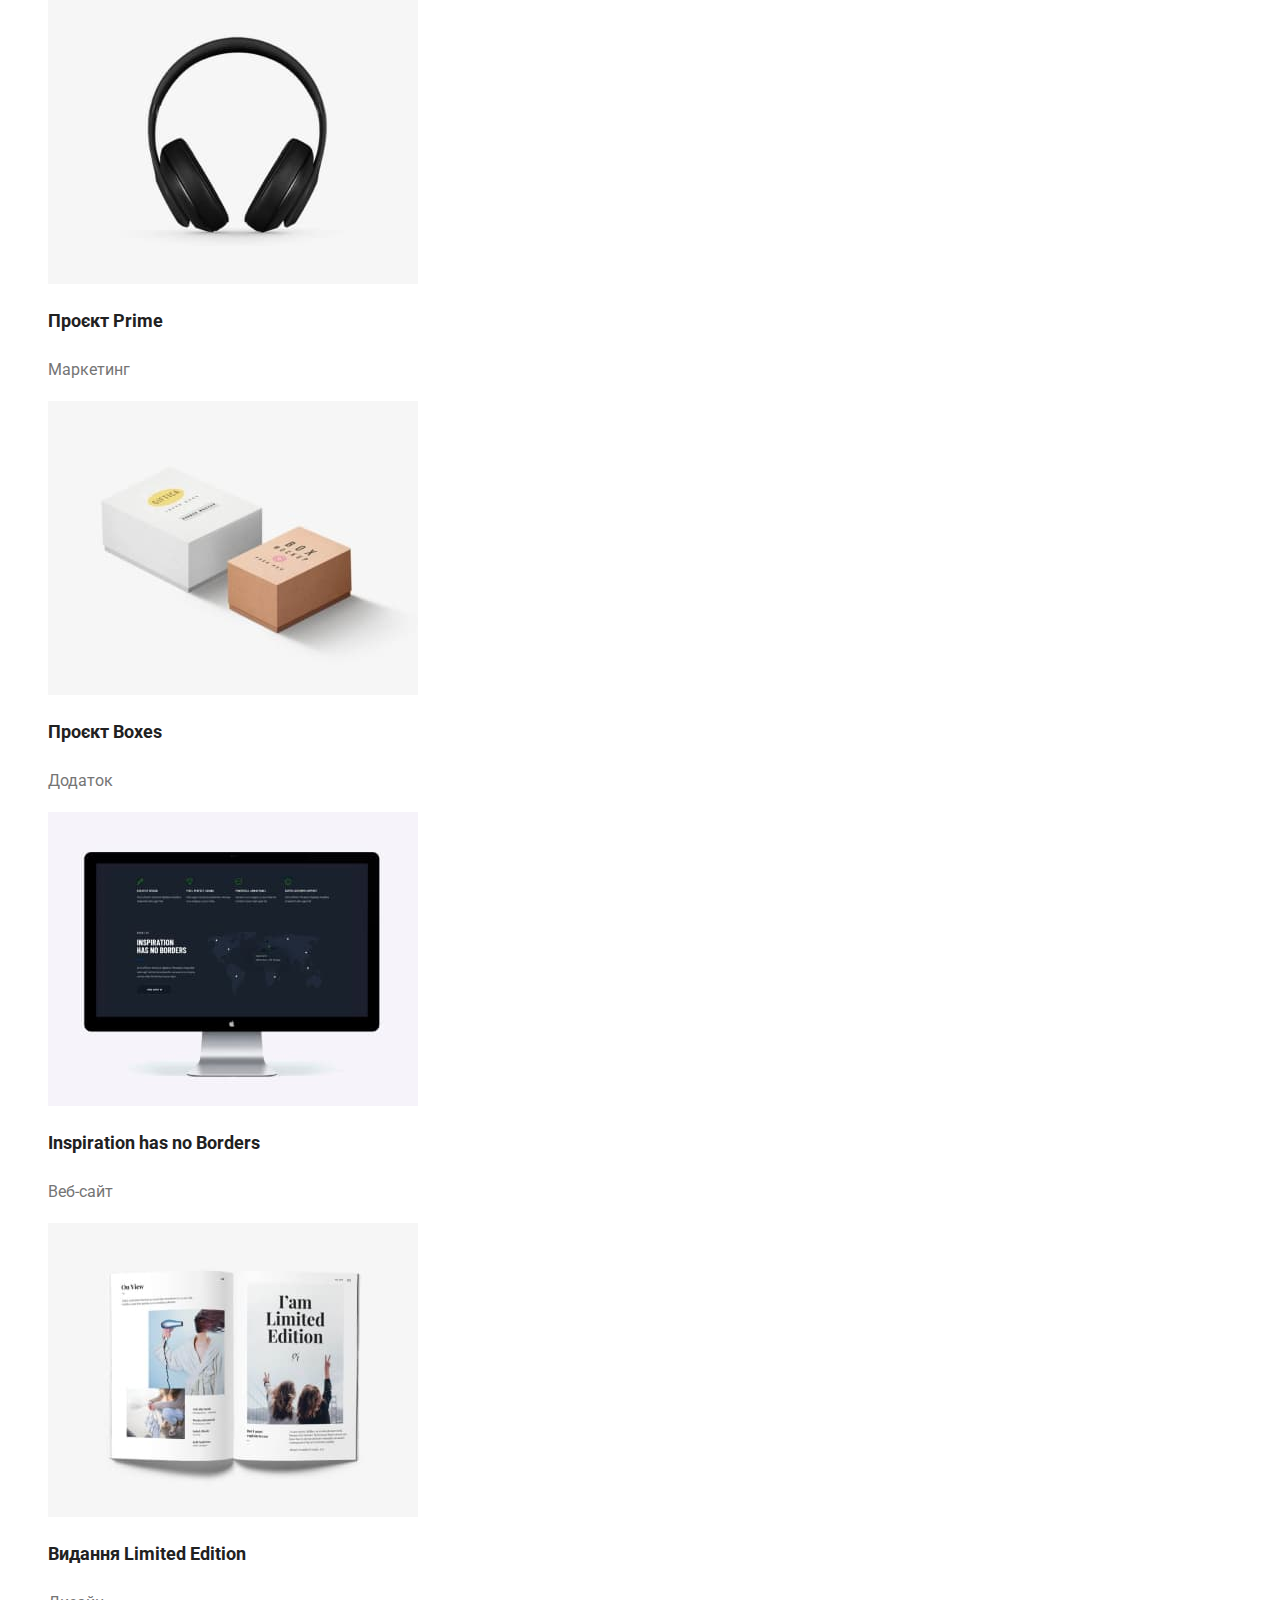
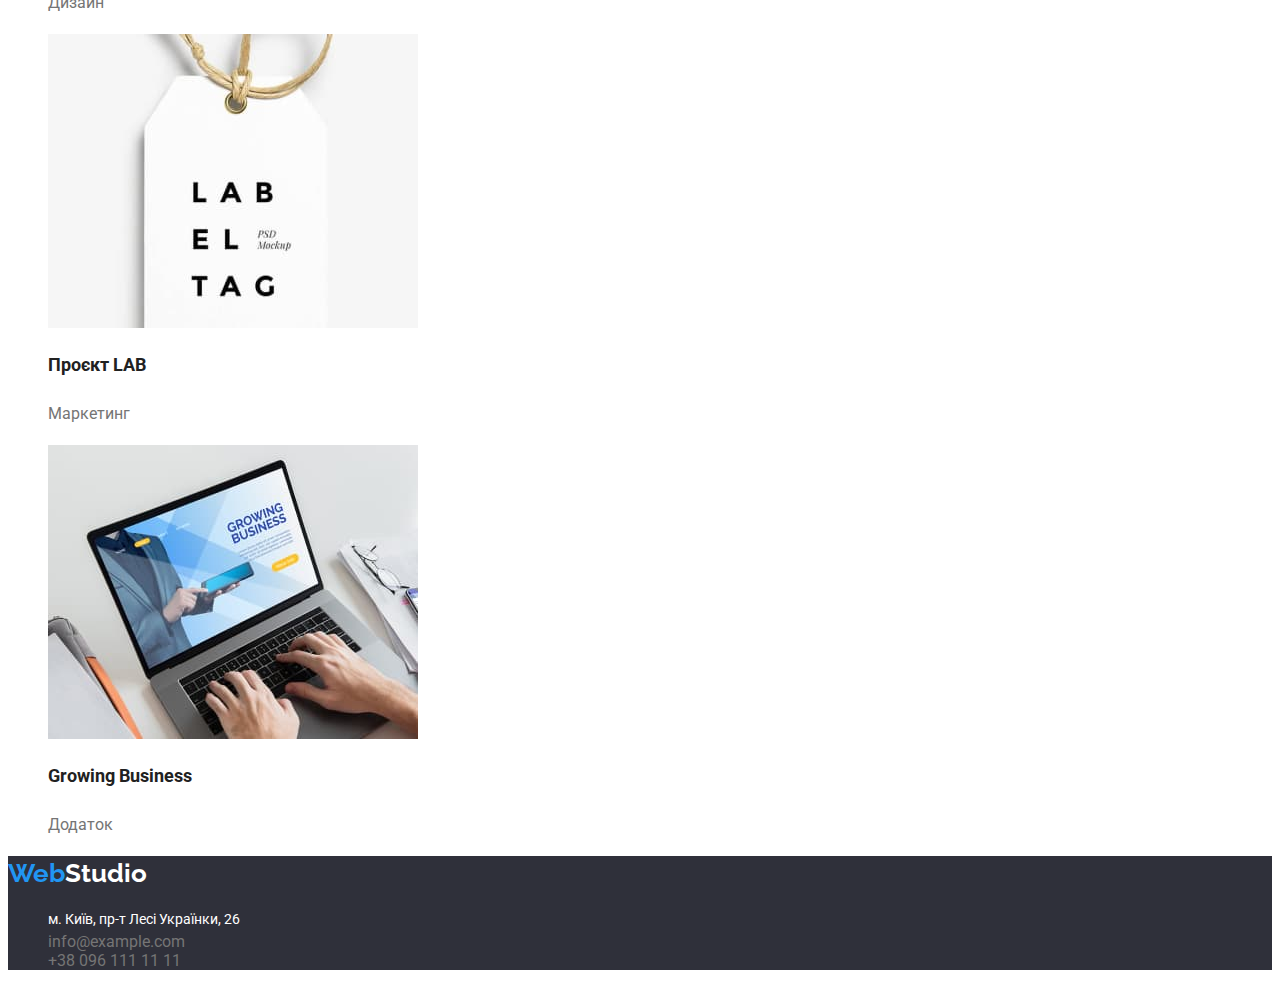
==== commit bf784fc9: "Finished my homework" ====
--- a/portfolio.html
+++ b/portfolio.html
@@ -1,5 +1,5 @@
 <!DOCTYPE html>
-<html lang="en">
+<html lang="uk">
   <head>
     <meta charset="UTF-8" />
     <meta http-equiv="X-UA-Compatible" content="IE=edge" />
--- a/css/style.css
+++ b/css/style.css
@@ -5,6 +5,7 @@
   --color-primary-bg: #ffffff;
   --color-secondary-bg: #2f303a;
   --color-bg-team: #f5f4fa;
+  --color-button-action: #188ce8;
 }
 
 body {
@@ -55,6 +56,10 @@
 }
 
 .auth-nav:hover {
+  color: var(--color-text-action);
+}
+
+.auth-nav:focus {
   color: var(--color-text-action);
 }
 
@@ -70,6 +75,7 @@
   line-height: 1.36;
   font-weight: 900;
   text-transform: uppercase;
+  letter-spacing: 0.06em;
   }
 
 .point {
@@ -99,11 +105,11 @@
 }
 
 .button-hero:hover {
-  background-color: var(--color-text-action)
+  background-color: var(--color-button-action);
 }
 
 .button-hero:focus {
-  background-color: var(--color-text-action)
+  background-color: var(--color-button-action);
 }
 
 .button-filter {
@@ -115,7 +121,8 @@
   cursor: pointer;
 }
 
-.button-filter:hover {
+.button-filter:hover,
+.button-filter:focus {
   background-color: var(--color-text-action);
   color: var(--color-primary-bg);
 }
@@ -131,7 +138,6 @@
   font-size: 14px;
   line-height: 1.17;
   font-weight: 700;
-  text-transform: uppercase;
 }
 
 .main-title {
@@ -176,7 +182,7 @@
 
 /*Наша команда*/
 .section-team {
-  background-color: var(--color-bg-team)
+  background-color: var(--color-bg-team);
   list-style: none;
 }
 
@@ -195,7 +201,7 @@
     font-family: Raleway, sans-serif;
     font-weight: 700;
     font-size: 26px;
-    font-weight: 1.38;
+    line-height: 1.38;
 }
 
 .address {
@@ -215,7 +221,8 @@
   color: var(--color-secondary);
 }
 
-.adress-nav:hover {
+.adress-nav:hover,
+.adress-nav:focus {
   color: var(--color-text-action);
 }
 
